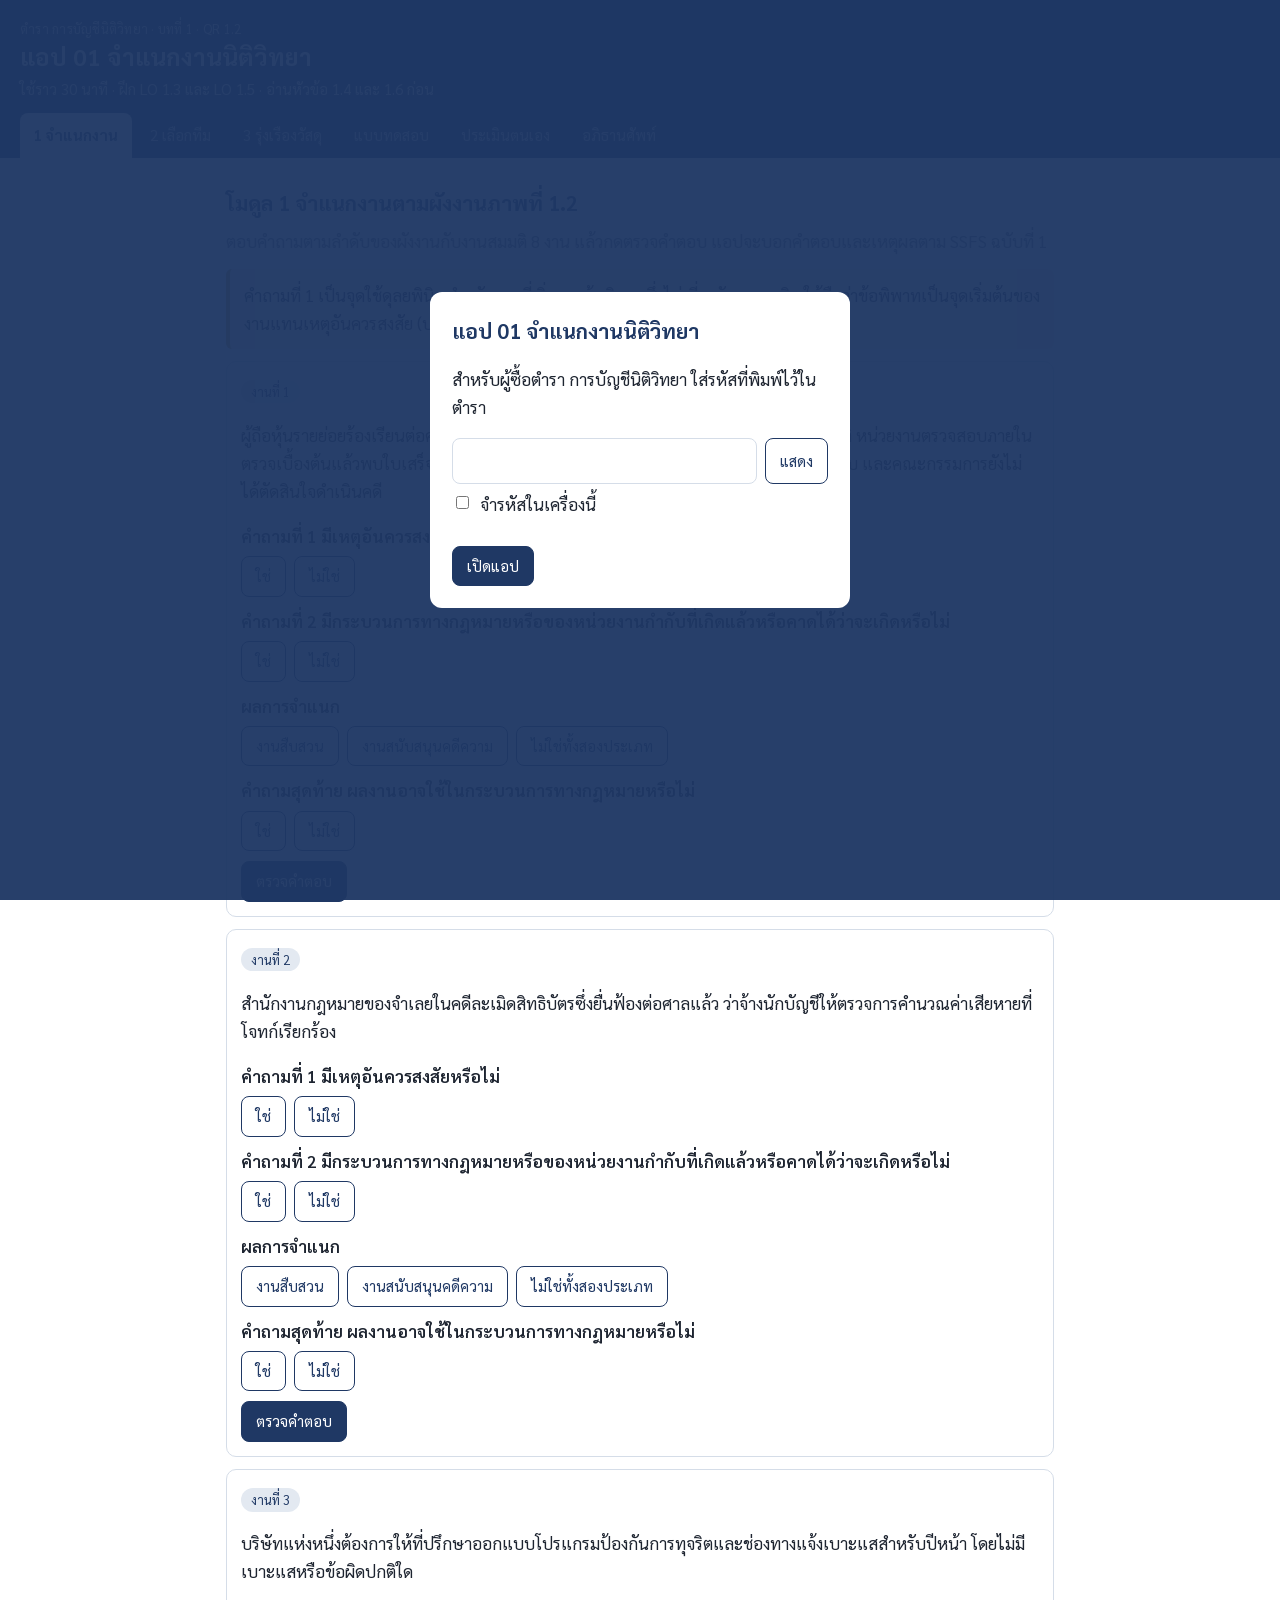
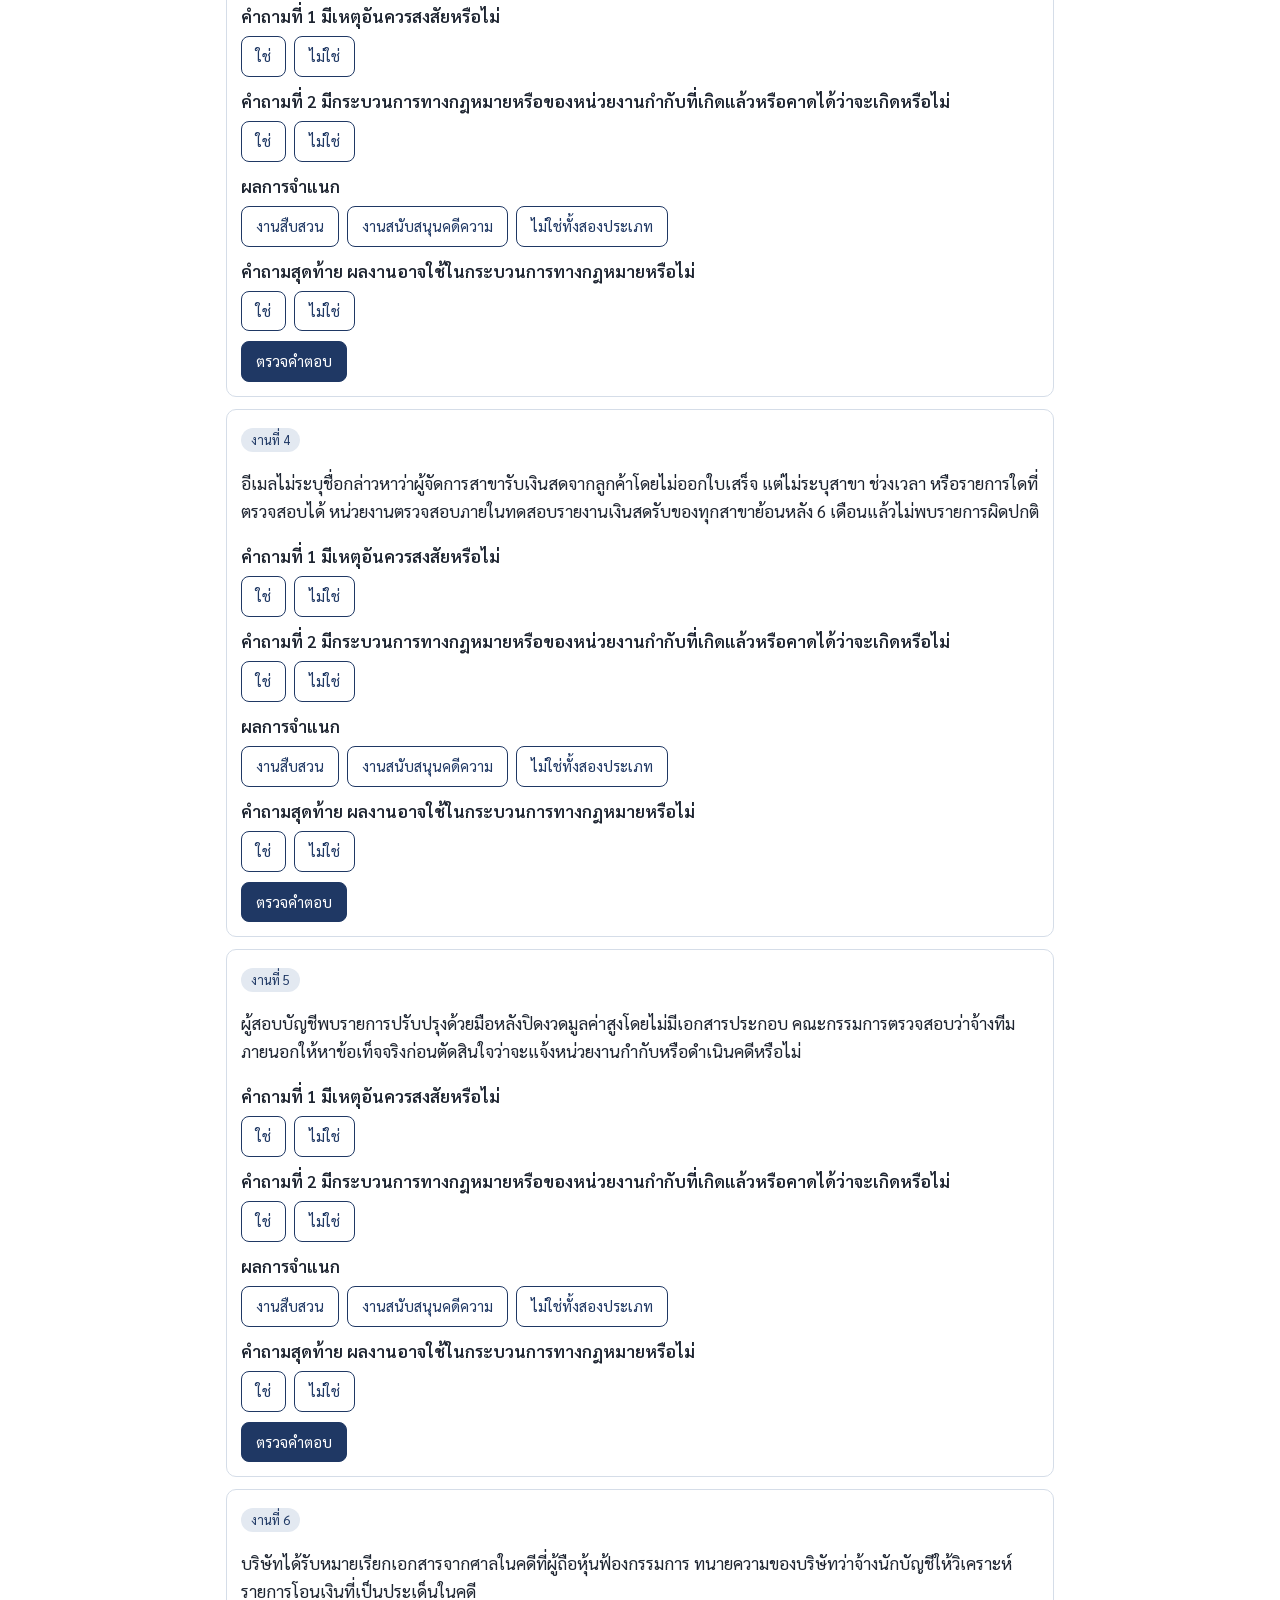
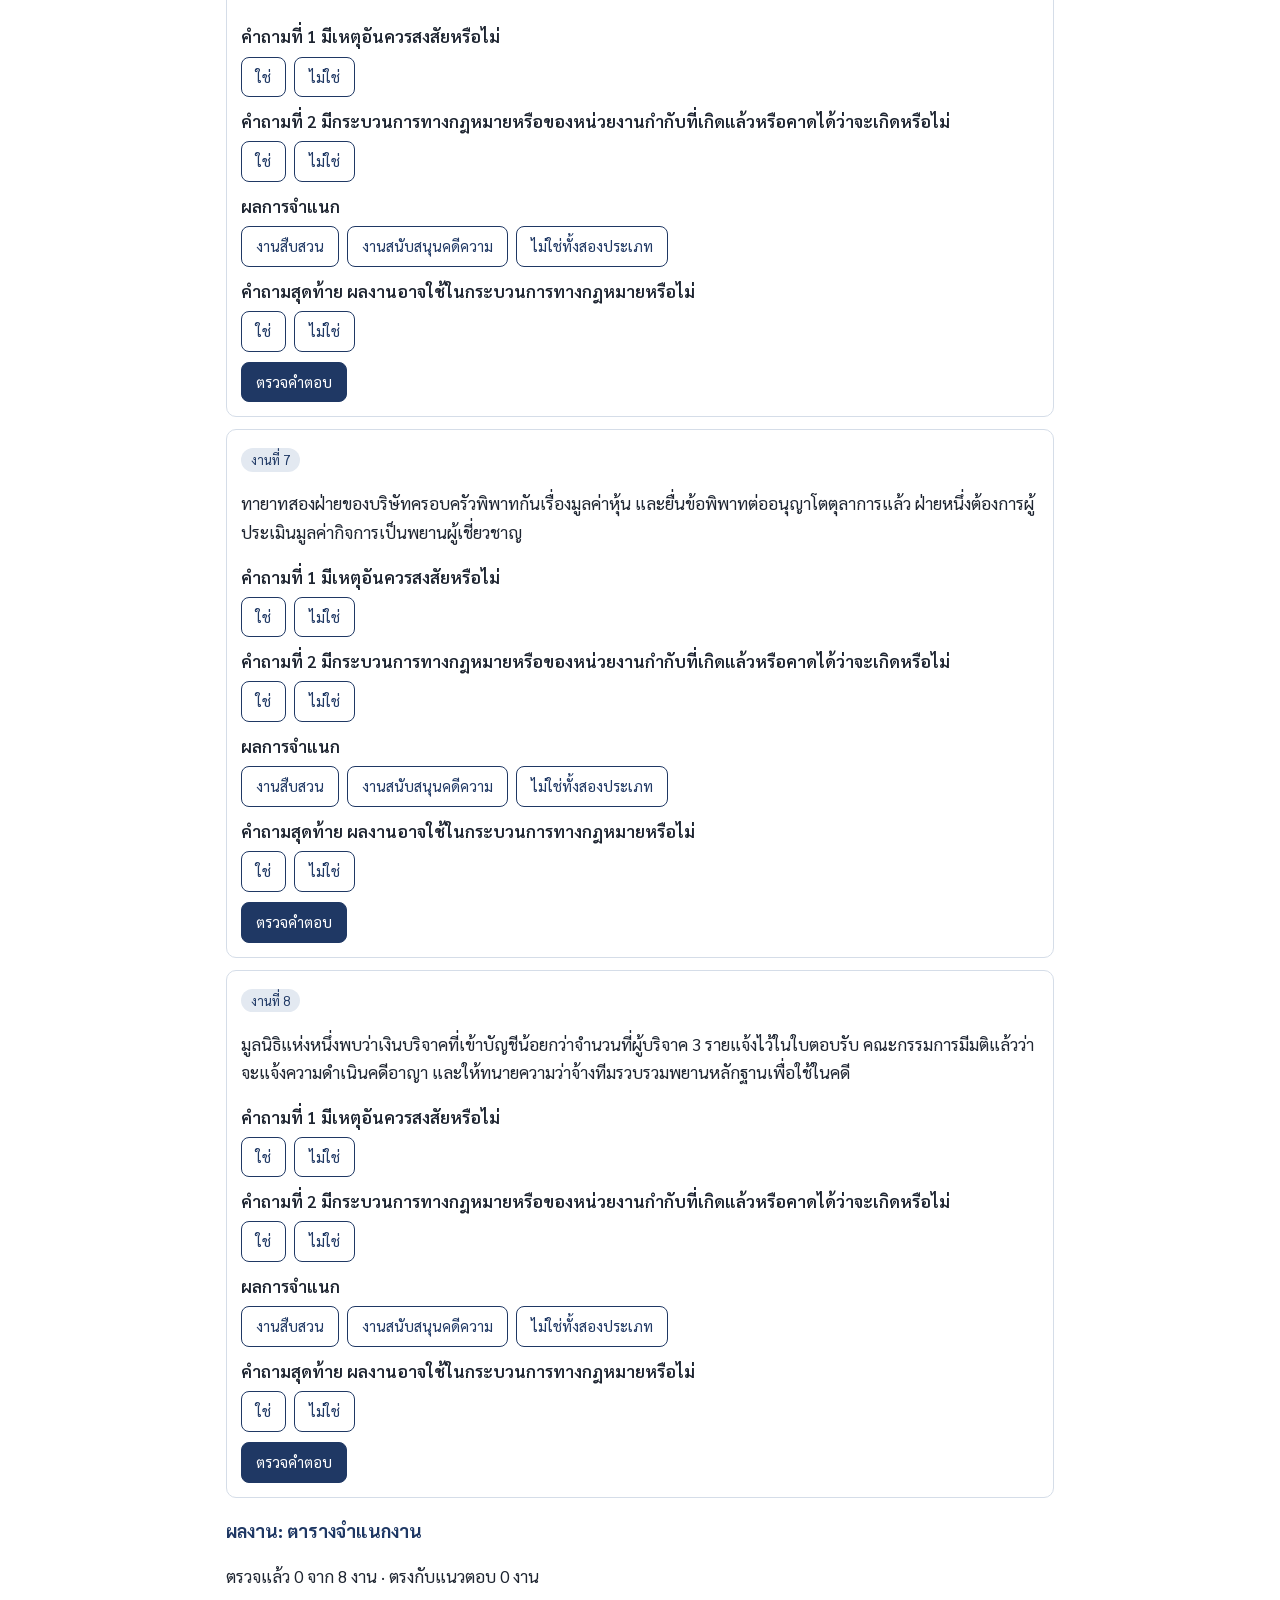
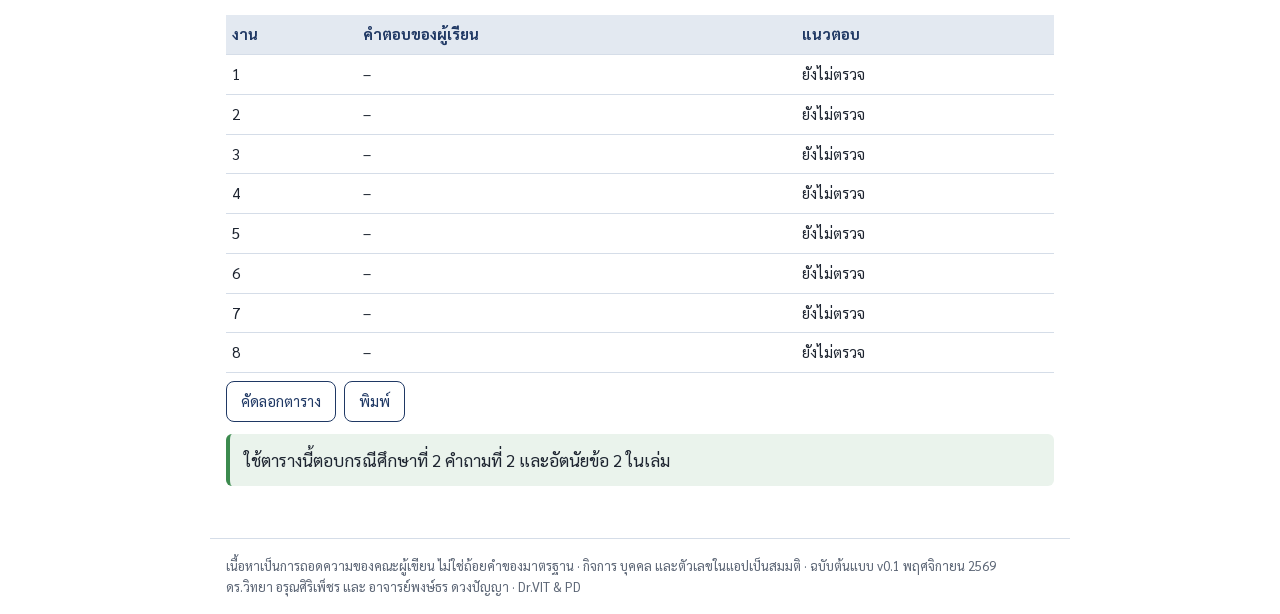
==== docs/ch01.html @ 36ee2bac "แอปประจำเล่ม: หน้าแรกและแอป 01 จำแนกงานนิติวิทยา (ต้นแบบ v0.1) Co-Authored-By: Claude Opus 5.5 <nore" ====
<!DOCTYPE html>
<html lang="th"><head><meta charset="utf-8">
<meta name="viewport" content="width=device-width,initial-scale=1">
<title>แอป 01 จำแนกงานนิติวิทยา · การบัญชีนิติวิทยา</title>
<link rel="preconnect" href="https://fonts.googleapis.com"><link rel="preconnect" href="https://fonts.gstatic.com" crossorigin>
<link href="https://fonts.googleapis.com/css2?family=Sarabun:wght@400;600;700&display=swap" rel="stylesheet">
<style>
:root{--navy:#1F3864;--bg:#F2F7FB;--b1:#E3E9F1;--g:#EAF3EC;--gL:#3C8A4E;--o:#FBF3E7;--oL:#C8932B;--r:#F6EFE9;--rL:#B5655A;--ink:#1d2430;--mut:#5b6575;--line:#d5dde8}
*{box-sizing:border-box}html,body{margin:0}
body{font-family:Sarabun,system-ui,sans-serif;font-size:17px;line-height:1.65;color:var(--ink);background:#fff}
header{background:var(--navy);color:#fff;padding:18px 20px 0}
header .k{font-size:13px;opacity:.85;letter-spacing:.02em}
header h1{margin:2px 0 4px;font-size:24px;line-height:1.3}
header p{margin:0 0 12px;font-size:15px;opacity:.9}
nav{display:flex;gap:4px;overflow-x:auto;scrollbar-width:none}
nav::-webkit-scrollbar{display:none}
nav button{flex:0 0 auto;font:inherit;font-size:15px;border:0;background:transparent;color:#cdd8ea;padding:10px 14px;border-radius:8px 8px 0 0;cursor:pointer;white-space:nowrap}
nav button[aria-selected=true]{background:#fff;color:var(--navy);font-weight:700}
main{max-width:860px;margin:0 auto;padding:20px 16px 40px}
h2{color:var(--navy);font-size:21px;margin:8px 0 6px}
h3{color:var(--navy);font-size:18px;margin:18px 0 6px}
.lead{color:var(--mut);margin:0 0 14px}
.box{border-left:4px solid var(--navy);background:var(--bg);padding:12px 14px;border-radius:6px;margin:12px 0}
.box.g{border-color:var(--gL);background:var(--g)}.box.o{border-color:var(--oL);background:var(--o)}.box.r{border-color:var(--rL);background:var(--r)}
.card{border:1px solid var(--line);border-radius:10px;padding:14px;margin:12px 0;background:#fff}
.tag{display:inline-block;font-size:13px;background:var(--b1);color:var(--navy);border-radius:999px;padding:1px 10px;margin-right:6px}
.q{font-weight:600;margin:10px 0 6px}
.row{display:flex;flex-wrap:wrap;gap:8px}
.btn{font:inherit;font-size:15px;border:1px solid var(--navy);background:#fff;color:var(--navy);padding:7px 14px;border-radius:8px;cursor:pointer}
.btn.on{background:var(--navy);color:#fff}
.btn.p{background:var(--navy);color:#fff}
.btn:disabled{opacity:.55;cursor:default}.btn.on:disabled{opacity:.9}
.opt:disabled{opacity:1;color:inherit;cursor:default}
.opt{display:block;width:100%;text-align:left;font:inherit;border:1px solid var(--line);background:#fff;border-radius:8px;padding:9px 12px;margin:6px 0;cursor:pointer}
.opt.ok{border-color:var(--gL);background:var(--g)}.opt.no{border-color:var(--rL);background:var(--r)}
.fb{margin-top:8px;padding:10px 12px;border-radius:8px;font-size:16px}
.fb.ok{background:var(--g)}.fb.no{background:var(--r)}
table{width:100%;border-collapse:collapse;font-size:15px;margin:8px 0}
th,td{border-bottom:1px solid var(--line);padding:7px 6px;text-align:left;vertical-align:top}
th{background:var(--b1);color:var(--navy)}
.tw{overflow-x:auto}
textarea,input[type=text],input[type=password],input[type=search]{font:inherit;width:100%;border:1px solid var(--line);border-radius:8px;padding:8px 10px}
textarea{min-height:76px}
label.ck{display:flex;gap:8px;align-items:flex-start;margin:6px 0}
label.ck input{margin-top:6px}
.score{font-size:20px;font-weight:700;color:var(--navy)}
.bar{height:10px;background:var(--b1);border-radius:6px;overflow:hidden}.bar i{display:block;height:100%;background:var(--gL)}
footer{max-width:860px;margin:0 auto;padding:16px;color:var(--mut);font-size:13px;border-top:1px solid var(--line)}
#gate{position:fixed;inset:0;background:rgba(31,56,100,.96);display:flex;align-items:center;justify-content:center;z-index:9;padding:16px}
#gate .in{background:#fff;border-radius:12px;max-width:420px;width:100%;padding:22px}
#gate h2{margin-top:0}.err{color:var(--rL);min-height:1.4em;font-size:15px}
.hide{display:none!important}
@media print{header nav,#gate,.noprint,footer{display:none!important}header{background:#fff;color:#000}main{padding:0}}
</style></head><body>
<div id="gate"><div class="in">
<h2>แอป 01 จำแนกงานนิติวิทยา</h2>
<p>สำหรับผู้ซื้อตำรา การบัญชีนิติวิทยา ใส่รหัสที่พิมพ์ไว้ในตำรา</p>
<div class="row" style="flex-wrap:nowrap"><input id="code" type="password" autocomplete="off" aria-label="รหัสเข้าแอป"><button class="btn" id="eye" type="button">แสดง</button></div>
<label class="ck"><input type="checkbox" id="rem"> จำรหัสในเครื่องนี้</label>
<div class="err" id="err"></div>
<button class="btn p" id="go">เปิดแอป</button>
</div></div>

<header><div class="k">ตำรา การบัญชีนิติวิทยา · บทที่ 1 · QR 1.2</div>
<h1>แอป 01 จำแนกงานนิติวิทยา</h1>
<p>ใช้ราว 30 นาที · ฝึก LO 1.3 และ LO 1.5 · อ่านหัวข้อ 1.4 และ 1.6 ก่อน</p>
<nav role="tablist" id="tabs"></nav></header>
<main id="main"></main>
<footer>เนื้อหาเป็นการถอดความของคณะผู้เขียน ไม่ใช่ถ้อยคำของมาตรฐาน · กิจการ บุคคล และตัวเลขในแอปเป็นสมมติ · ฉบับต้นแบบ v0.1 พฤศจิกายน 2569<br>ดร.วิทยา อรุณศิริเพ็ชร และ อาจารย์พงษ์ธร ดวงปัญญา · Dr.VIT &amp; PD</footer>

<script>
const D={"quiz": [{"no": 1, "part": "IL", "lo": "1.1", "level": "จำ", "q": "บุคคลใดใช้คำว่า forensic accounting ในบทความที่ตีพิมพ์ใน Journal of Accountancy เมื่อ ค.ศ. 1946", "opts": ["Maurice E. Peloubet", "Joseph T. Wells", "Frank Wilson", "Donald R. Cressey"], "ans": 0, "why": ["Peloubet เขียนบทความใน Journal of Accountancy ปีที่ 81 ฉบับที่ 6 เมื่อ ค.ศ. 1946 (หัวข้อ 1.3.1)", "Wells ก่อตั้ง ACFE เมื่อ ค.ศ. 1988 ไม่ใช่ผู้ใช้คำนี้ใน ค.ศ. 1946", "Wilson เป็นเจ้าหน้าที่สรรพากรในคดีอัล คาโปน ทศวรรษ 1930 ไม่ใช่ผู้เขียนบทความดังกล่าว", "Cressey เป็นนักอาชญาวิทยาผู้เสนอสามเหลี่ยมการทุจริต ซึ่งบทที่ 2 จะกล่าวถึง"]}, {"no": 2, "part": "PD", "lo": "1.1", "level": "จำ", "q": "ACFE ก่อตั้งเมื่อปีใด", "opts": ["ค.ศ. 1946", "ค.ศ. 1988", "ค.ศ. 1996", "ค.ศ. 2002"], "ans": 1, "why": ["ค.ศ. 1946 เป็นปีที่คำว่า forensic accounting ปรากฏในวารสาร", "ACFE ก่อตั้งเมื่อ ค.ศ. 1988 (หัวข้อ 1.3.2)", "ค.ศ. 1996 เป็นปีที่ ACFE เผยแพร่รายงานต่อประชาชาติฉบับแรก", "ค.ศ. 2002 เป็นปีที่สหรัฐอเมริกาออก Sarbanes-Oxley Act"]}, {"no": 3, "part": "IL", "lo": "1.1", "level": "จำ", "q": "ตำราเล่มนี้ใช้คำไทยใดแทนคำว่า predication", "opts": ["หลักฐานเบื้องต้น", "ข้อกล่าวหา", "เหตุอันควรสงสัย", "สมมติฐานการทุจริต"], "ans": 2, "why": ["หลักฐานเบื้องต้นเป็นส่วนหนึ่งของข้อเท็จจริงที่ประกอบกันเป็นเหตุอันควรสงสัย แต่ไม่ใช่คำแปลที่เล่มใช้", "ข้อกล่าวหาเป็นสิ่งที่ผู้แจ้งอ้าง ยังไม่ได้ประเมินว่ามีเหตุผลรองรับ", "ตำราใช้ เหตุอันควรสงสัย แทน predication (หัวข้อ 1.2.3)", "สมมติฐานการทุจริตคือ fraud theory ซึ่งเป็นขั้นที่ 2 ของวงจร"]}, {"no": 4, "part": "IL", "lo": "1.1", "level": "จำ", "q": "SSFS ฉบับที่ 1 ใช้กับงานที่รับตั้งแต่วันที่ใด", "opts": ["1 มกราคม ค.ศ. 2019", "9 มกราคม ค.ศ. 2025", "15 ธันวาคม ค.ศ. 2026", "1 มกราคม ค.ศ. 2020"], "ans": 3, "why": ["ค.ศ. 2019 เป็นปีที่ AICPA ออก SSFS ไม่ใช่วันเริ่มใช้", "9 มกราคม ค.ศ. 2025 เป็นวันที่ GIAS 2024 มีผล", "15 ธันวาคม ค.ศ. 2026 เป็นวันเริ่มรอบระยะเวลาที่ ISA 240 (Revised) ใช้", "SSFS ฉบับที่ 1 ใช้กับงานที่รับตั้งแต่ 1 มกราคม ค.ศ. 2020 (หัวข้อ 1.3.2)"]}, {"no": 5, "part": "IL", "lo": "1.1", "level": "จำ", "q": "TSA 240 (ปรับปรุง) ใช้คำใดเรียกผู้เชี่ยวชาญที่ผู้สอบบัญชีอาจใช้เมื่อสงสัยว่าเกิดการทุจริต", "opts": ["ผู้เชี่ยวชาญด้านนิติวิทยาศาสตร์", "ผู้เชี่ยวชาญด้านนิติเวชศาสตร์", "ผู้เชี่ยวชาญด้านนิติบัญชี", "ผู้เชี่ยวชาญด้านอาชญาวิทยา"], "ans": 0, "why": ["ตัวบท TSA 240 (ปรับปรุง) ใช้คำว่า นิติวิทยาศาสตร์ เช่น ในย่อหน้า ก39–ก40 (หัวข้อ 1.2.1)", "นิติเวชศาสตร์เป็นสาขาการแพทย์ ตัวบทไม่ใช้คำนี้", "นิติบัญชีไม่ใช่ศัพท์ที่ตัวบทหรือตำราเล่มนี้ใช้", "อาชญาวิทยาเป็นสาขาสังคมศาสตร์ ไม่ใช่ศัพท์ของตัวบท"]}, {"no": 6, "part": "IL", "lo": "1.2", "level": "เข้าใจ", "q": "ข้อใดอธิบายความสัมพันธ์ระหว่างการบัญชีนิติวิทยากับการตรวจสอบการทุจริตได้ถูกต้อง", "opts": ["การตรวจสอบการทุจริตกว้างกว่า เพราะครอบคลุมข้อพิพาททางการเงินทุกประเภท", "ทั้งสองคำมีขอบเขตเดียวกัน ต่างกันเพียงองค์กรที่ใช้คำ", "การบัญชีนิติวิทยากว้างกว่า เพราะรวมงานค่าเสียหายและการประเมินมูลค่าในข้อพิพาท", "การบัญชีนิติวิทยาเป็นส่วนหนึ่งของการสอบบัญชีงบการเงินตาม TSA 240"], "ans": 2, "why": ["กลับด้าน การบัญชีนิติวิทยาคือฝ่ายที่กว้างกว่า และการตรวจสอบการทุจริตไม่ได้ครอบคลุมข้อพิพาททุกประเภท", "ทั้งสองต่างกันทั้งขอบเขตและผู้ปฏิบัติ ไม่ใช่ต่างเพียงชื่อ", "การบัญชีนิติวิทยารวมงานค่าเสียหายและการประเมินมูลค่าในข้อพิพาทที่ไม่เกี่ยวกับการทุจริต (หัวข้อ 1.2.2)", "การบัญชีนิติวิทยาเป็นสาขาแยกจากการสอบบัญชีงบการเงิน และไม่ได้ทำตาม TSA 240"]}, {"no": 7, "part": "IL", "lo": "1.2", "level": "เข้าใจ", "q": "ตามคู่มือผู้ตรวจสอบการทุจริต ค.ศ. 2026 บุคคลใดทำงานตรวจสอบการทุจริตได้ แต่ทำงานการบัญชีนิติวิทยาไม่ได้", "opts": ["ผู้สอบบัญชีรับอนุญาตที่รับงานสืบสวนการยักยอกเงินสด", "พนักงานสอบสวนที่ไม่มีพื้นฐานบัญชีแต่ทำงานร่วมกับนักบัญชี", "ผู้ตรวจสอบภายในที่เป็นนักบัญชีและตรวจรายการจ่ายเงินผิดปกติ", "นักบัญชีที่มีคุณวุฒิ CFF และคำนวณความเสียหายจากการทุจริต"], "ans": 1, "why": ["ผู้สอบบัญชีเป็นนักบัญชี งานสืบสวนของผู้สอบบัญชีจึงนับเป็นงานการบัญชีนิติวิทยาด้วย", "คู่มือ ACFE ระบุว่าผู้ที่ไม่ใช่นักบัญชีทำงานตรวจสอบการทุจริตได้ แต่งานการบัญชีนิติวิทยาทำได้เฉพาะผู้มีความรู้ทางบัญชี (หัวข้อ 1.2.2)", "ผู้ตรวจสอบภายในที่เป็นนักบัญชีทำงานที่นับเป็นงานการบัญชีนิติวิทยาได้", "การคำนวณความเสียหายโดยนักบัญชีที่มี CFF เป็นงานการบัญชีนิติวิทยาโดยตรง"]}, {"no": 8, "part": "IL", "lo": "1.2", "level": "เข้าใจ", "q": "เหตุใดผู้ตรวจสอบไม่ควรเริ่มการตรวจสอบการทุจริตเมื่อไม่มีเหตุอันควรสงสัย", "opts": ["มาตรฐานการสอบบัญชีห้ามตรวจสอบเกินขอบเขตที่ระบุในแผนงาน", "ค่าใช้จ่ายของงานสูงเกินงบประมาณของคณะกรรมการตรวจสอบเสมอ", "ศาลไม่รับฟังพยานหลักฐานทุกชิ้นที่เก็บก่อนได้รับเบาะแส", "การตรวจโดยไม่มีเหตุอาจละเมิดสิทธิของบุคคลและทำให้เสียชื่อเสียง"], "ans": 3, "why": ["มาตรฐานการสอบบัญชีไม่ได้กำหนดเรื่องการเริ่มงานสืบสวน และเหตุผลนี้ไม่ใช่เหตุผลของหลักเหตุอันควรสงสัย", "ค่าใช้จ่ายอาจสูง แต่ไม่ใช่เหตุผลหลัก และคำว่า เสมอ ทำให้ข้อนี้ผิด", "ศาลพิจารณาน้ำหนักพยานหลักฐานเป็นรายชิ้น ไม่ได้ปฏิเสธทุกชิ้นที่เก็บก่อนมีเบาะแส", "หลักเหตุอันควรสงสัยมีไว้ป้องกันการละเมิดสิทธิและความเสียหายต่อชื่อเสียงของบุคคล (หัวข้อ 1.2.3)"]}, {"no": 9, "part": "IL", "lo": "1.2", "level": "เข้าใจ", "q": "คณะกรรมการตรวจสอบของรุ่งเรืองวัสดุให้หน่วยงานตรวจสอบภายในประเมินเบาะแสจากข้อมูลที่มีอยู่โดยไม่สัมภาษณ์ผู้ใด เหตุผลที่เหมาะสมที่สุดคือข้อใด", "opts": ["เพื่อไม่ให้ผู้เกี่ยวข้องรู้ตัวก่อนยืนยันเหตุอันควรสงสัยและวางแผนงาน", "เพราะกฎหมายไม่อนุญาตให้หน่วยงานตรวจสอบภายในสัมภาษณ์พนักงาน", "เพราะการสัมภาษณ์ใช้ได้เฉพาะงานสนับสนุนคดีความที่มีคดีแล้ว", "เพราะถ้อยคำจากการสัมภาษณ์ไม่มีน้ำหนักเป็นพยานหลักฐานในทุกกรณี"], "ans": 0, "why": ["การประเมินจากข้อมูลที่มีอยู่ก่อนช่วยไม่ให้ผู้เกี่ยวข้องรู้ตัวและทำลายหลักฐานก่อนวางแผนงาน (เรื่องเปิดบท)", "ไม่มีกฎหมายห้ามหน่วยงานตรวจสอบภายในสัมภาษณ์พนักงาน", "การสัมภาษณ์ใช้ได้ทั้งงานสืบสวนและงานสนับสนุนคดีความ", "ถ้อยคำจากการสัมภาษณ์อาจมีน้ำหนักเป็นพยานหลักฐาน คำว่า ในทุกกรณี ทำให้ข้อนี้ผิด"]}, {"no": 10, "part": "IL", "lo": "1.3", "level": "ประยุกต์ใช้", "q": "ทนายความของจำเลยในคดีผิดสัญญาที่ยื่นฟ้องแล้วว่าจ้างนักบัญชีให้ตรวจการคำนวณค่าเสียหายของฝ่ายโจทก์ งานนี้เป็นงานประเภทใดตาม SSFS", "opts": ["งานสืบสวน", "งานสนับสนุนคดีความ", "งานประเมินความเสี่ยงการทุจริต", "งานให้ความเชื่อมั่นต่องบการเงิน"], "ans": 1, "why": ["งานสืบสวนเป็นงานก่อนมีข้อพิพาทในศาล แต่โจทย์ระบุว่ายื่นฟ้องแล้ว", "มีคดีในศาลแล้วและผู้ว่าจ้างเป็นฝ่ายในคดี จึงเป็นงานสนับสนุนคดีความตาม SSFS (หัวข้อ 1.2.2 และ 1.4)", "งานประเมินความเสี่ยงการทุจริตไม่มีข้อพิพาทเฉพาะเรื่อง", "งานนี้ไม่ได้ให้ความเห็นต่องบการเงิน"]}, {"no": 11, "part": "IL", "lo": "1.3", "level": "ประยุกต์ใช้", "q": "คณะกรรมการตรวจสอบว่าจ้างทีมภายนอกให้หาข้อเท็จจริงเกี่ยวกับข้อกล่าวหาว่าผู้จัดการคลังสินค้ายักยอกสินค้า ยังไม่มีคดีในศาล และบริษัทยังไม่ได้ตัดสินใจฟ้องคดี งานนี้เป็นงานประเภทใด", "opts": ["งานสนับสนุนคดีความ", "งานพยานผู้เชี่ยวชาญ", "งานสืบสวน", "งานให้ความเชื่อมั่นต่องบการเงิน"], "ans": 2, "why": ["ยังไม่มีคดีในศาลและบริษัทยังไม่ได้ตัดสินใจฟ้อง จึงยังไม่มีกระบวนการทางกฎหมายที่ทำให้เป็นงานสนับสนุนคดีความ", "พยานผู้เชี่ยวชาญเป็นบทบาทในศาล ไม่ใช่ประเภทงานในโจทย์นี้", "งานหาข้อเท็จจริงเกี่ยวกับการกระทำที่อาจผิดกฎหมายก่อนมีคดีเป็นงานสืบสวนตาม SSFS", "งานนี้ไม่ได้ให้ความเชื่อมั่นต่องบการเงิน"]}, {"no": 12, "part": "IL", "lo": "1.3", "level": "ประยุกต์ใช้", "q": "งานในข้อ 11 จะเปลี่ยนเป็นงานสนับสนุนคดีความเมื่อใด", "opts": ["เมื่อทีมพบพยานหลักฐานชิ้นแรกที่สนับสนุนข้อกล่าวหา", "เมื่อบริษัทยื่นฟ้องคดีและว่าจ้างทีมให้ทำงานต่อในคดีนั้น", "เมื่อผู้จัดการคลังสินค้ายื่นใบลาออกระหว่างการสืบสวน", "เมื่อทีมส่งรายงานฉบับร่างให้คณะกรรมการตรวจสอบ"], "ans": 1, "why": ["การพบหลักฐานไม่เปลี่ยนประเภทงาน เพราะยังไม่มีข้อพิพาทในศาล", "งานเปลี่ยนเป็นงานสนับสนุนคดีความเมื่อมีคดีและทีมทำงานต่อในคดีนั้น (หัวข้อ 1.2.2 และกรณีศึกษาที่ 2 คำถามที่ 3)", "การลาออกของผู้ต้องสงสัยไม่ได้สร้างข้อพิพาทในศาล", "การส่งรายงานฉบับร่างเป็นขั้นการรายงานของงานสืบสวนเดิม"]}, {"no": 13, "part": "FS", "lo": "1.3", "level": "ประยุกต์ใช้", "q": "รุ่งเรืองวัสดุจ่ายค่าสินค้าให้ผู้ขายรายหนึ่ง 186 ล้านบาท หากราคาที่จ่ายสูงกว่าราคาตลาดร้อยละ 8 ส่วนต่างจากราคาตลาดใกล้เคียงจำนวนใดมากที่สุด", "opts": ["14.9 ล้านบาท", "172.2 ล้านบาท", "8.0 ล้านบาท", "13.8 ล้านบาท"], "ans": 3, "why": ["14.9 ล้านบาทได้จากการคูณ 186 ด้วยร้อยละ 8 ซึ่งใช้ฐานผิด เพราะร้อยละ 8 คิดจากราคาตลาด ไม่ใช่ราคาที่จ่าย", "172.2 ล้านบาทคือมูลค่าตามราคาตลาด ไม่ใช่ส่วนต่าง", "8.0 ล้านบาทสับสนระหว่างร้อยละกับจำนวนเงิน", "ราคาตลาดเท่ากับ 186 หารด้วย 1.08 ได้ราว 172.2 ล้านบาท ส่วนต่างจึงราว 13.8 ล้านบาท"]}, {"no": 14, "part": "IL", "lo": "1.4", "level": "วิเคราะห์", "q": "ข้อใดคือคำถามหลักของนักบัญชีนิติวิทยาที่แยกงานนี้ออกจากงานของผู้สอบบัญชีและผู้ตรวจสอบภายใน", "opts": ["เกิดอะไรขึ้น เกิดอย่างไร ความเสียหายเท่าใด และใครเกี่ยวข้อง", "งบการเงินโดยรวมแสดงข้อมูลที่ขัดต่อข้อเท็จจริงอันเป็นสาระสำคัญหรือไม่", "การควบคุมภายในและการกำกับดูแลขององค์กรเพียงพอหรือไม่", "บุคคลใดมีความผิดตามกฎหมายและควรรับโทษอย่างไร"], "ans": 0, "why": ["คำถามสี่ข้อนี้เป็นคำถามหลักของงานนิติวิทยา (หัวข้อ 1.1 และตารางที่ 1.6)", "เป็นคำถามของผู้สอบบัญชีตาม TSA 240", "เป็นคำถามของผู้ตรวจสอบภายในตาม GIAS 2024", "การตัดสินความผิดเป็นอำนาจของผู้วินิจฉัยข้อเท็จจริง ไม่ใช่ของนักบัญชีนิติวิทยา"]}, {"no": 15, "part": "FS", "lo": "1.4", "level": "วิเคราะห์", "q": "สมมติว่าส่วนต่างราคาในกรณีรุ่งเรืองวัสดุเท่ากับราว 17 ล้านบาท ต่ำกว่าร้อยละ 6 ของกำไรสุทธิ ข้อสรุปใดสอดคล้องกับบทบาทที่อธิบายในบทนี้", "opts": ["จำนวนไม่มีสาระสำคัญ บริษัทจึงไม่ควรดำเนินการใดกับเบาะแสนี้", "ผู้สอบบัญชีควรสืบสวนจนทราบผู้กระทำก่อนลงนามในรายงานของผู้สอบบัญชี", "ผู้สอบบัญชีอาจเห็นว่าไม่มีสาระสำคัญเชิงตัวเลข แต่ควรพิจารณาเชิงคุณภาพ ส่วนการพิสูจน์ผู้เกี่ยวข้องเป็นงานนิติวิทยา", "หน่วยงานตรวจสอบภายในควรให้ความเห็นต่องบการเงินแทนผู้สอบบัญชีในปีนั้น"], "ans": 2, "why": ["สาระสำคัญเชิงตัวเลขไม่ใช่เกณฑ์เดียว การทุจริตที่อาจเกี่ยวกับผู้บริหารมีนัยเชิงคุณภาพ", "ผู้สอบบัญชีไม่ได้มีหน้าที่สืบสวนจนทราบตัวผู้กระทำ", "สอดคล้องกับหัวข้อ 1.5.1 ทั้งด้านสาระสำคัญเชิงตัวเลข เชิงคุณภาพ และการแบ่งบทบาท", "ผู้ตรวจสอบภายในไม่ได้ให้ความเห็นต่องบการเงินแทนผู้สอบบัญชี"]}, {"no": 16, "part": "PD", "lo": "1.4", "level": "วิเคราะห์", "q": "รายงาน ACFE (2026) พบว่าร้อยละ 43 ของคดีตรวจพบจากการแจ้งเบาะแส และร้อยละ 15 จากหน่วยงานตรวจสอบภายใน ข้อใดตีความตัวเลขนี้ได้เหมาะสมที่สุด", "opts": ["หน่วยงานตรวจสอบภายในไม่มีบทบาทในการตรวจพบการทุจริตอีกต่อไป", "เบาะแสทุกเรื่องใช้เป็นพยานหลักฐานในศาลได้ทันทีโดยไม่ต้องพิสูจน์เพิ่ม", "ช่องทางแจ้งเบาะแสเป็นช่องทางตรวจพบที่สำคัญ และหน่วยงานตรวจสอบภายในเป็นช่องทางรอง", "ผู้สอบบัญชีภายนอกตรวจพบการทุจริตมากกว่าช่องทางอื่นรวมกัน"], "ans": 2, "why": ["ร้อยละ 15 แสดงว่าหน่วยงานตรวจสอบภายในเป็นช่องทางสำคัญอันดับสอง", "เบาะแสเป็นจุดเริ่มต้น ยังควรพิสูจน์ด้วยพยานหลักฐาน (หัวข้อ 1.1)", "ตีความตรงกับตัวเลข ช่องทางแจ้งเบาะแสสำคัญที่สุด และหน่วยงานตรวจสอบภายในเป็นช่องทางรอง", "ตัวเลขในโจทย์ไม่สนับสนุนข้อนี้"]}, {"no": 17, "part": "IL", "lo": "1.4", "level": "วิเคราะห์", "q": "ผลงานใดเหมาะกับทีมนิติวิทยาในกรณีรุ่งเรืองวัสดุมากที่สุด", "opts": ["รายงานความเห็นต่องบการเงินปี 25X1 ทั้งชุดที่ออกใหม่", "รายงานที่สรุปว่าผู้อำนวยการฝ่ายจัดซื้อกระทำการทุจริต", "บันทึกข้อตรวจพบเฉพาะด้านการควบคุมภายในของการจัดซื้อ", "รายงานข้อเท็จจริงที่พบพร้อมวิธีการและข้อจำกัด โดยไม่สรุปว่าบุคคลใดทุจริต"], "ans": 3, "why": ["การให้ความเห็นต่องบการเงินเป็นงานของผู้สอบบัญชี", "SSFS ย่อหน้า 10 ห้ามให้ความเห็นว่าเกิดการทุจริตหรือไม่", "บันทึกด้านการควบคุมภายในเป็นผลงานส่วนหนึ่งได้ แต่ไม่ตอบคำถามหลักของงานสืบสวน", "รายงานข้อเท็จจริงพร้อมวิธีการและข้อจำกัดเป็นผลงานที่เหมาะสม (หัวข้อ 1.6.3)"]}, {"no": 18, "part": "IL", "lo": "1.5", "level": "ประเมินค่า", "q": "บริษัทหนึ่งต้องการผู้คำนวณค่าเสียหายในคดีผิดสัญญาและเบิกความต่อศาล ผู้ใดเหมาะสมที่สุด", "opts": ["ทนายความของบริษัทที่มีคุณวุฒิ CFE และรับผิดชอบคดีนี้อยู่", "ผู้สอบบัญชีรับอนุญาตที่มีคุณวุฒิ CFF และไม่มีส่วนได้เสียกับคู่ความ", "ผู้สอบบัญชีของบริษัทที่รับรองงบการเงินปีที่เกิดข้อพิพาท", "นักวิเคราะห์ข้อมูลที่ไม่มีพื้นฐานบัญชีแต่มีประสบการณ์มาก"], "ans": 1, "why": ["ทนายความที่ดูแลคดีอยู่มีอุปสรรคจากการเป็นผู้สนับสนุน", "มีพื้นฐานผู้สอบบัญชีและคุณวุฒิด้านค่าเสียหาย และเป็นกลาง (หัวข้อ 1.6.1 และ 1.6.3)", "ผู้สอบบัญชีของบริษัทมีอุปสรรคจากการสอบทานผลงานตนเองในปีที่เกิดข้อพิพาท", "การไม่มีพื้นฐานบัญชีทำให้คำนวณค่าเสียหายทางบัญชีได้ไม่น่าเชื่อถือ"]}, {"no": 19, "part": "IL", "lo": "1.5", "level": "ประเมินค่า", "q": "ในกรณีศึกษาที่ 3 ข้อเสนอให้หน่วยงานตรวจสอบภายในสืบสวนเองมีปัญหาสำคัญที่สุดในเรื่องใด", "opts": ["ความเที่ยงธรรมและอุปสรรคจากความสัมพันธ์กับผู้อำนวยการฝ่ายจัดซื้อ", "ค่าใช้จ่ายที่เพิ่มขึ้นจากการจ้างบุคลากรชั่วคราว", "ระยะเวลาที่ใช้นานกว่าทีมภายนอกที่มีประสบการณ์", "จำนวนผู้มีคุณวุฒิ CFE ในหน่วยงานน้อยกว่าทีมภายนอก"], "ans": 0, "why": ["ความเที่ยงธรรมเป็นปัญหาสำคัญที่สุด เพราะผู้อำนวยการฝ่ายจัดซื้ออาจเกี่ยวข้องและหน่วยงานทำงานด้วยทุกปี (หัวข้อ 1.5.2)", "ข้อมูลในกรณีระบุว่าทางเลือกนี้ไม่มีค่าใช้จ่ายเพิ่ม", "ระยะเวลาเป็นประเด็นรอง", "จำนวนคุณวุฒิเป็นประเด็นรอง เพราะสมรรถนะสำคัญกว่าจำนวนคุณวุฒิ"]}, {"no": 20, "part": "IL", "lo": "1.5", "level": "ประเมินค่า", "q": "สำนักงานแห่งหนึ่งเสนอค่าตอบแทนร้อยละ 20 ของเงินที่บริษัทเรียกคืนได้ ข้อใดประเมินข้อเสนอนี้ได้เหมาะสมที่สุด", "opts": ["เหมาะ เพราะจูงใจให้ทีมทำงานเต็มที่และลดค่าใช้จ่ายล่วงหน้า", "เหมาะ หากระบุเงื่อนไขนี้ไว้ชัดเจนในหนังสือตกลงรับงาน", "ไม่มีผลต่อความเที่ยงธรรม หากผู้ปฏิบัติมีคุณวุฒิวิชาชีพครบถ้วน", "ไม่เหมาะ เพราะสร้างอุปสรรคจากผลประโยชน์ส่วนตนและลดน้ำหนักความเห็นในศาล"], "ans": 3, "why": ["แรงจูงใจนี้สร้างอุปสรรคจากผลประโยชน์ส่วนตน", "การระบุในสัญญาไม่ได้ขจัดอุปสรรค", "คุณวุฒิไม่ได้ขจัดอุปสรรคจากผลประโยชน์ส่วนตน", "ค่าตอบแทนที่ผูกกับผลคดีสร้างอุปสรรคจากผลประโยชน์ส่วนตนและลดน้ำหนักความเห็น (หัวข้อ 1.6.3)"]}], "glossary": [{"th": "การตรวจสอบการทุจริต", "en": "fraud examination", "def_": "วิธีการแก้ข้อกล่าวหาการทุจริตตั้งแต่ต้นจนจบ"}, {"th": "การบัญชีนิติวิทยา", "en": "forensic accounting", "def_": "การใช้ความรู้ทางบัญชีกับเรื่องที่อาจเข้าสู่กระบวนการทางกฎหมาย"}, {"th": "การสนับสนุนคดีความ", "en": "litigation support", "def_": "งานช่วยฝ่ายในกระบวนการทางกฎหมายหรือของหน่วยงานกำกับที่เกิดแล้วหรืออาจเกิด ด้านข้อเท็จจริงทางการเงิน"}, {"th": "งานสืบสวน", "en": "investigation", "def_": "งานตรวจหาข้อเท็จจริงเกี่ยวกับการกระทำที่อาจผิดกฎหมายหรือผิดระเบียบ ซึ่งยังไม่เข้าลักษณะงานสนับสนุนคดีความ"}, {"th": "ผู้วินิจฉัยข้อเท็จจริง", "en": "trier of fact", "def_": "ศาลหรือคณะผู้พิจารณาที่ตัดสินข้อเท็จจริงและความผิด"}, {"th": "พยานผู้เชี่ยวชาญ", "en": "expert witness", "def_": "ผู้ให้ความเห็นทางวิชาการเพื่อช่วยศาลเข้าใจข้อเท็จจริง"}, {"th": "สมมติฐานการทุจริต", "en": "fraud theory", "def_": "คำอธิบายชั่วคราวว่าการทุจริตอาจเกิดอย่างไร ใช้กำหนดพยานหลักฐานที่ควรเก็บ"}, {"th": "ห่วงโซ่การครอบครองพยานหลักฐาน", "en": "chain of custody", "def_": "บันทึกต่อเนื่องว่าใครครอบครองพยานหลักฐานเมื่อใดและทำอะไรกับพยานหลักฐานนั้น"}, {"th": "อุปสรรคจากการเป็นผู้สนับสนุน", "en": "advocacy threat", "def_": "อุปสรรคต่อความเที่ยงธรรมเมื่อผู้ปฏิบัติเอนเอียงไปทางฝ่ายที่ว่าจ้าง"}, {"th": "เหตุอันควรสงสัย", "en": "predication", "def_": "ข้อเท็จจริงที่ทำให้ผู้มีวิชาชีพเชื่ออย่างมีเหตุผลว่าอาจเกิดการทุจริต"}], "selfcheck": [{"lo": "LO 1.1", "level": "จำ", "evidence": "ตอบปรนัยข้อ 1–5 ได้อย่างน้อย 4 ข้อ", "goto": "1.2 และ 1.3"}, {"lo": "LO 1.2", "level": "เข้าใจ", "evidence": "ตอบปรนัยข้อ 6–9 และอัตนัยข้อ 1 ได้ระดับดี", "goto": "1.2"}, {"lo": "LO 1.3", "level": "ประยุกต์ใช้", "evidence": "ตอบปรนัยข้อ 10–13 และจำแนกงานในกรณีศึกษาที่ 2 ได้ถูกต้อง", "goto": "1.2.2 และ 1.4"}, {"lo": "LO 1.4", "level": "วิเคราะห์", "evidence": "ตอบปรนัยข้อ 14–17 อัตนัยข้อ 3 คำนวณข้อ 2 และกรณีศึกษาที่ 1", "goto": "1.5"}, {"lo": "LO 1.5", "level": "ประเมินค่า", "evidence": "ตอบปรนัยข้อ 18–20 อัตนัยข้อ 4 คำนวณข้อ 1 และกรณีศึกษาที่ 3 พร้อมเหตุผล", "goto": "1.6"}, {"lo": "LO 1.6", "level": "สร้างสรรค์", "evidence": "เขียนอัตนัยข้อ 5 และตอบกรณีศึกษาที่ 3 คำถามที่ 5 ได้ระดับดีตามเกณฑ์ในเล่มเฉลย", "goto": "1.7"}], "lo": {"LO 1.1": "ระบุนิยาม ศัพท์ไทย และหมุดหมายสำคัญของวิชาชีพการบัญชีนิติวิทยา", "LO 1.2": "อธิบายความสัมพันธ์ระหว่างการบัญชีนิติวิทยากับการตรวจสอบการทุจริต", "LO 1.3": "จำแนกงานที่ได้รับมอบหมายเป็นงานสืบสวนหรืองานสนับสนุนคดีความตาม SSFS No. 1", "LO 1.4": "เปรียบเทียบเป้าหมาย หลักฐาน และผลงานของผู้สอบบัญชี ผู้ตรวจสอบภายใน และนักบัญชีนิติวิทยา", "LO 1.5": "ประเมินคุณวุฒิและสมรรถนะที่เหมาะกับงานนิติวิทยาแต่ละประเภท", "LO 1.6": "เสนอแนวทางพัฒนาวิชาชีพการบัญชีนิติวิทยาในประเทศไทยพร้อมเหตุผล"}, "m1_note": "ลำดับคำถามตรงกับผังงานภาพที่ 1.2 ในเล่ม คำถามที่ 3 เรื่องผู้ปฏิบัติอยู่ในโมดูล 2", "m1": [{"id": "J1", "text": "ผู้ถือหุ้นรายย่อยร้องเรียนต่อคณะกรรมการว่าค่าใช้จ่ายเดินทางของผู้บริหารคนหนึ่งสูงผิดปกติ หน่วยงานตรวจสอบภายในตรวจเบื้องต้นแล้วพบใบเสร็จโรงแรมซ้ำกัน 14 ใบ ยังไม่มีผู้ใดฟ้องร้องหรือแจ้งหน่วยงานกำกับ และคณะกรรมการยังไม่ได้ตัดสินใจดำเนินคดี", "q1": true, "q2": false, "q4": true, "cls": "inv", "why": "ใบเสร็จซ้ำ 14 ใบเป็นข้อเท็จจริงที่ตรวจสอบได้และรองรับข้อร้องเรียน จึงมีเหตุอันควรสงสัย แต่ยังไม่มีกระบวนการทางกฎหมายหรือของหน่วยงานกำกับที่เกิดแล้วหรือคาดได้ว่าจะเกิด งานจึงเป็นงานสืบสวน ผลงานอาจใช้ดำเนินคดีภายหลัง ทีมจึงควรบันทึกห่วงโซ่การครอบครองตั้งแต่วันแรก (หัวข้อ 1.2.2 และ 1.4.1)"}, {"id": "J2", "text": "สำนักงานกฎหมายของจำเลยในคดีละเมิดสิทธิบัตรซึ่งยื่นฟ้องต่อศาลแล้ว ว่าจ้างนักบัญชีให้ตรวจการคำนวณค่าเสียหายที่โจทก์เรียกร้อง", "q1": true, "q2": true, "q4": true, "cls": "lit", "why": "งานนี้เริ่มจากข้อพิพาทที่อยู่ในศาลแล้ว ไม่ใช่เบาะแสการทุจริต ข้อพิพาทจึงทำหน้าที่เป็นจุดเริ่มต้นของงานแทนเหตุอันควรสงสัย และเมื่อมีกระบวนการทางกฎหมายที่เกิดแล้ว งานจึงเป็นงานสนับสนุนคดีความ แม้ไม่เกี่ยวกับการทุจริตเลย (หัวข้อ 1.2.2)"}, {"id": "J3", "text": "บริษัทแห่งหนึ่งต้องการให้ที่ปรึกษาออกแบบโปรแกรมป้องกันการทุจริตและช่องทางแจ้งเบาะแสสำหรับปีหน้า โดยไม่มีเบาะแสหรือข้อผิดปกติใด", "q1": false, "q2": false, "q4": false, "cls": "none", "why": "ไม่มีเหตุอันควรสงสัยและไม่มีข้อพิพาท ผังงานจึงไม่เข้าสู่การจำแนกงานสืบสวนหรืองานสนับสนุนคดีความ งานนี้เป็นงานป้องกันและประเมินความเสี่ยงการทุจริต ซึ่งอยู่ในกลุ่มงานของตารางที่ 1.5 แต่ไม่ใช่ทั้งสองประเภทตาม SSFS (หัวข้อ 1.4.1)"}, {"id": "J4", "text": "อีเมลไม่ระบุชื่อกล่าวหาว่าผู้จัดการสาขารับเงินสดจากลูกค้าโดยไม่ออกใบเสร็จ แต่ไม่ระบุสาขา ช่วงเวลา หรือรายการใดที่ตรวจสอบได้ หน่วยงานตรวจสอบภายในทดสอบรายงานเงินสดรับของทุกสาขาย้อนหลัง 6 เดือนแล้วไม่พบรายการผิดปกติ", "q1": false, "q2": false, "q4": false, "cls": "none", "why": "คำถามแรกเป็นจุดใช้ดุลยพินิจ ข้อกล่าวหาที่ไม่มีข้อเท็จจริงให้ตรวจ และผลทดสอบเบื้องต้นไม่พบสิ่งผิดปกติ ยังไม่พอเป็นเหตุอันควรสงสัย องค์กรควรบันทึกเหตุผลและปิดเรื่อง โดยเก็บบันทึกไว้ หากได้ข้อมูลใหม่ภายหลังจึงประเมินอีกครั้ง (หัวข้อ 1.2.3 และผังงานภาพที่ 1.2)"}, {"id": "J5", "text": "ผู้สอบบัญชีพบรายการปรับปรุงด้วยมือหลังปิดงวดมูลค่าสูงโดยไม่มีเอกสารประกอบ คณะกรรมการตรวจสอบว่าจ้างทีมภายนอกให้หาข้อเท็จจริงก่อนตัดสินใจว่าจะแจ้งหน่วยงานกำกับหรือดำเนินคดีหรือไม่", "q1": true, "q2": false, "q4": true, "cls": "inv", "why": "รายการปรับปรุงมูลค่าสูงที่ไม่มีเอกสารประกอบเป็นเหตุอันควรสงสัย แต่ขณะว่าจ้างยังไม่มีกระบวนการทางกฎหมายหรือของหน่วยงานกำกับ และคณะกรรมการยังไม่ได้ตัดสินใจในเรื่องที่ทำให้คาดได้ว่าจะเกิด งานจึงเป็นงานสืบสวน หากต่อมาบริษัทแจ้งหน่วยงานกำกับและทีมทำงานต่อในกระบวนการนั้น งานจะเปลี่ยนเป็นงานสนับสนุนคดีความ (หัวข้อ 1.2.2)"}, {"id": "J6", "text": "บริษัทได้รับหมายเรียกเอกสารจากศาลในคดีที่ผู้ถือหุ้นฟ้องกรรมการ ทนายความของบริษัทว่าจ้างนักบัญชีให้วิเคราะห์รายการโอนเงินที่เป็นประเด็นในคดี", "q1": true, "q2": true, "q4": true, "cls": "lit", "why": "คดีอยู่ในศาลแล้วและนักบัญชีทำงานเพื่อคดีนั้นโดยตรง งานจึงเป็นงานสนับสนุนคดีความ ทนายความเป็นผู้ว่าจ้าง ซึ่งสอดคล้องกับคำถามสุดท้ายของผังงาน (หัวข้อ 1.2.2 และ 1.4.1)"}, {"id": "J7", "text": "ทายาทสองฝ่ายของบริษัทครอบครัวพิพาทกันเรื่องมูลค่าหุ้น และยื่นข้อพิพาทต่ออนุญาโตตุลาการแล้ว ฝ่ายหนึ่งต้องการผู้ประเมินมูลค่ากิจการเป็นพยานผู้เชี่ยวชาญ", "q1": true, "q2": true, "q4": true, "cls": "lit", "why": "อนุญาโตตุลาการเป็นกระบวนการระงับข้อพิพาทที่มีผู้วินิจฉัยข้อเท็จจริง งานประเมินมูลค่าเพื่อเป็นพยานผู้เชี่ยวชาญในกระบวนการนี้จึงเป็นงานสนับสนุนคดีความ และเป็นตัวอย่างงานการบัญชีนิติวิทยาที่ไม่เกี่ยวกับการทุจริต (หัวข้อ 1.2.2 และ 1.4.1)"}, {"id": "J8", "text": "มูลนิธิแห่งหนึ่งพบว่าเงินบริจาคที่เข้าบัญชีน้อยกว่าจำนวนที่ผู้บริจาค 3 รายแจ้งไว้ในใบตอบรับ คณะกรรมการมีมติแล้วว่าจะแจ้งความดำเนินคดีอาญา และให้ทนายความว่าจ้างทีมรวบรวมพยานหลักฐานเพื่อใช้ในคดี", "q1": true, "q2": true, "q4": true, "cls": "lit", "why": "ส่วนต่างระหว่างใบตอบรับกับเงินเข้าบัญชีเป็นเหตุอันควรสงสัย และมติที่จะแจ้งความทำให้คาดได้ว่ากระบวนการทางกฎหมายจะเกิด งานที่ทำเพื่อกระบวนการนั้นจึงเป็นงานสนับสนุนคดีความ ทีมควรบันทึกห่วงโซ่การครอบครองตั้งแต่วันแรก (หัวข้อ 1.2.2)"}], "threats": [{"id": "self", "label": "อุปสรรคจากการสอบทานผลงานตนเอง"}, {"id": "int", "label": "อุปสรรคจากผลประโยชน์ส่วนตน"}, {"id": "adv", "label": "อุปสรรคจากการเป็นผู้สนับสนุน"}, {"id": "fam", "label": "อุปสรรคจากความคุ้นเคย"}, {"id": "comp", "label": "สมรรถนะไม่ตรงกับงาน"}], "m2": [{"id": "S1", "title": "บริษัทขนส่งสงสัยการเบิกค่าน้ำมันซ้ำ", "text": "บริษัทขนส่งแห่งหนึ่งได้รับเบาะแสว่าพนักงานบางคนเบิกค่าน้ำมันซ้ำผ่านระบบเบิกจ่าย งานนี้เป็นงานสืบสวน และต้องการการวิเคราะห์ข้อมูลเบิกจ่าย 3 ปี กับการเก็บพยานหลักฐานดิจิทัลจากระบบ", "teams": [{"id": "A", "text": "สำนักงานที่ปรึกษาที่ออกแบบระบบเบิกจ่ายให้บริษัทเมื่อ 2 ปีก่อน มี CFE และนักวิเคราะห์ข้อมูล ค่าตอบแทนตามชั่วโมง", "threats": ["self"]}, {"id": "B", "text": "ทีมนิติวิทยาอิสระ มี CFE นักวิเคราะห์ข้อมูล และผู้เชี่ยวชาญดิจิทัล ขอค่าตอบแทนร้อยละ 20 ของเงินที่บริษัทเรียกคืนได้", "threats": ["int"]}, {"id": "C", "text": "ทีมนิติวิทยาอิสระ มี CFE นักวิเคราะห์ข้อมูล และผู้เชี่ยวชาญดิจิทัล ไม่เคยทำงานให้บริษัท ค่าตอบแทนตามชั่วโมง", "threats": []}], "best": "C", "why": "ทีม A เคยออกแบบระบบที่อยู่ในขอบเขตการสืบสวน จึงมีอุปสรรคจากการสอบทานผลงานตนเอง ทีม B มีค่าตอบแทนผูกกับผลที่เรียกคืนได้ จึงมีอุปสรรคจากผลประโยชน์ส่วนตน ทีม C มีสมรรถนะครบและไม่มีอุปสรรคที่ระบุได้ (หัวข้อ 1.6.3 และรายการตรวจ 1.1 ข้อ 3 และ 4)"}, {"id": "S2", "title": "ทนายความโจทก์ต้องการพยานผู้เชี่ยวชาญด้านค่าเสียหาย", "text": "ทนายความของโจทก์ในคดีผิดสัญญาจัดจำหน่าย ซึ่งยื่นฟ้องแล้ว ต้องการพยานผู้เชี่ยวชาญคำนวณกำไรที่สูญเสียและให้ความเห็นต่อศาล", "teams": [{"id": "A", "text": "ผู้ถือคุณวุฒิ CFF มีประสบการณ์คำนวณค่าเสียหายในคดีพาณิชย์ ไม่เคยทำงานให้คู่ความฝ่ายใด ค่าตอบแทนตามชั่วโมง", "threats": []}, {"id": "B", "text": "ผู้ถือคุณวุฒิ CFE มีประสบการณ์สืบสวนการยักยอก แต่ไม่เคยคำนวณค่าเสียหายหรือเป็นพยานในศาล", "threats": ["comp"]}, {"id": "C", "text": "ผู้ประเมินมูลค่าที่เป็นญาติของกรรมการบริษัทโจทก์ และเสนอว่าจะทำรายงานให้ตัวเลขค่าเสียหายสูงที่สุดเท่าที่ทำได้", "threats": ["fam", "adv"]}], "best": "A", "why": "ทีม B มีคุณวุฒิ แต่สมรรถนะไม่ตรงกับงานค่าเสียหาย ทีม C มีความสัมพันธ์กับฝ่ายที่ว่าจ้างและเสนอจะเอนเอียงไปทางฝ่ายนั้น จึงมีทั้งอุปสรรคจากความคุ้นเคยและอุปสรรคจากการเป็นผู้สนับสนุน ศาลให้น้ำหนักกับความเป็นกลางมากกว่าจำนวนคุณวุฒิ (หัวข้อ 1.6.1 ถึง 1.6.3)"}, {"id": "S3", "title": "สหกรณ์พบยอดเงินฝากไม่ตรงกับบัญชีย่อย", "text": "สหกรณ์แห่งหนึ่งพบว่ายอดเงินฝากในบัญชีคุมไม่ตรงกับบัญชีย่อยของสมาชิก และมีข้อกล่าวหาว่าเกี่ยวข้องกับผู้จัดการสหกรณ์ งานนี้เป็นงานสืบสวน", "teams": [{"id": "A", "text": "ผู้ตรวจสอบภายในของสหกรณ์ ซึ่งรายงานตรงต่อผู้จัดการสหกรณ์และทำงานร่วมกันมา 8 ปี", "threats": ["fam"]}, {"id": "B", "text": "ผู้สอบบัญชีของสหกรณ์ที่แสดงความเห็นต่องบการเงินปีก่อน รู้จักระบบบัญชีดี", "threats": ["self"]}, {"id": "C", "text": "ทีมนิติวิทยาภายนอก มี CFE และผู้มีประสบการณ์ระบบบัญชีสหกรณ์ ไม่เคยทำงานให้สหกรณ์ ว่าจ้างผ่านที่ปรึกษากฎหมาย", "threats": []}], "best": "C", "why": "ผู้ตรวจสอบภายในรายงานต่อบุคคลที่อยู่ในขอบเขตการสืบสวน จึงมีอุปสรรคจากความคุ้นเคยและความเที่ยงธรรมไม่พอ ผู้สอบบัญชีปีก่อนมีอุปสรรคจากการสอบทานผลงานตนเอง เพราะผลการสืบสวนอาจเกี่ยวกับความเพียงพอของงานสอบบัญชีนั้น ทีม C เป็นอิสระและว่าจ้างผ่านที่ปรึกษากฎหมายตามคำถามสุดท้ายของผังงาน (หัวข้อ 1.5.2 และ 1.6.3)"}], "m3_facts": ["อีเมลไม่ระบุชื่อเข้าช่องทางแจ้งเบาะแสเมื่อเช้าวันที่ 10 กุมภาพันธ์ 25X2", "ข้อกล่าวอ้าง: บริษัท เอสพีวัสดุภัณฑ์ จำกัด ได้งานจัดซื้อสายไฟและท่อพีวีซีต่อเนื่องในราคาสูงกว่าตลาด", "ข้อกล่าวอ้าง: ผู้ขายรายนี้อาจเกี่ยวข้องกับพนักงานฝ่ายจัดซื้อ", "ระบบผู้ขาย: ผู้ขายรายนี้ขึ้นทะเบียนเมื่อเดือนกรกฎาคม 25X0", "ระบบบัญชีเจ้าหนี้: ยอดซื้อจากผู้ขายรายนี้ปี 25X1 รวม 186 ล้านบาท คิดเป็นร้อยละ 3.8 ของยอดซื้อรวม 4,900 ล้านบาท", "ข้อจำกัดตามมติที่ประชุม: ใช้เฉพาะข้อมูลที่บริษัทมีอยู่แล้ว ไม่สัมภาษณ์ผู้เกี่ยวข้อง และส่งผลภายใน 10 วันทำการ"], "m3_checks": ["แยกข้อกล่าวอ้างเป็นรายข้ออย่างน้อย 2 ข้อ", "ระบุข้อมูลที่มีอยู่ซึ่งตรวจได้สำหรับข้อกล่าวอ้างแต่ละข้อ", "ระบุทั้งข้อมูลที่อาจสนับสนุนและข้อมูลที่อาจหักล้าง", "สรุปว่ามีเหตุอันควรสงสัยหรือไม่ พร้อมเหตุผล", "ไม่สรุปว่าบุคคลใดกระทำการทุจริต", "ไม่เสนอให้สัมภาษณ์ผู้เกี่ยวข้องในขั้นนี้"]}, GATE_HASH='c4389fc97f380001819ec264a4777dc2f14492873419969acb50d8c8edd16ea3';
const $=s=>document.querySelector(s), esc=s=>String(s).replace(/[&<>"]/g,c=>({'&':'&amp;','<':'&lt;','>':'&gt;','"':'&quot;'}[c]));
const store={get(k){try{return JSON.parse(localStorage.getItem('fa01.'+k))}catch(e){return null}},set(k,v){try{localStorage.setItem('fa01.'+k,JSON.stringify(v))}catch(e){}}};
/* ---------- gate ---------- */
async function sha(s){const b=await crypto.subtle.digest('SHA-256',new TextEncoder().encode(s));return [...new Uint8Array(b)].map(x=>x.toString(16).padStart(2,'0')).join('')}
function okGate(){$('#gate').classList.add('hide')}
(function(){let v=null;try{v=localStorage.getItem('fa.gate')||sessionStorage.getItem('fa.gate')}catch(e){}if(v===GATE_HASH)okGate()})();
$('#eye').onclick=()=>{const i=$('#code');i.type=i.type==='password'?'text':'password';$('#eye').textContent=i.type==='password'?'แสดง':'ซ่อน'};
async function tryGate(){const c=$('#code').value.replace(/[\s-]/g,'').toUpperCase();const h=await sha(c);
 if(h===GATE_HASH){try{($('#rem').checked?localStorage:sessionStorage).setItem('fa.gate',h)}catch(e){}okGate()}else{$('#err').textContent='รหัสไม่ถูกต้อง โปรดดูรหัสที่พิมพ์ไว้ในตำรา'}}
$('#go').onclick=tryGate;$('#code').addEventListener('keydown',e=>{if(e.key==='Enter')tryGate()});
/* ---------- tabs ---------- */
const TABS=[['m1','1 จำแนกงาน'],['m2','2 เลือกทีม'],['m3','3 รุ่งเรืองวัสดุ'],['quiz','แบบทดสอบ'],['self','ประเมินตนเอง'],['gloss','อภิธานศัพท์']];
function tabs(cur){$('#tabs').innerHTML=TABS.map(([k,t])=>`<button role="tab" aria-selected="${k===cur}" data-k="${k}">${t}</button>`).join('');
 document.querySelectorAll('#tabs button').forEach(b=>b.onclick=()=>show(b.dataset.k))}
function show(k){tabs(k);store.set('tab',k);({m1,m2,m3,quiz,self,gloss})[k]();window.scrollTo(0,0)}
/* ---------- module 1 ---------- */
const CLS={inv:'งานสืบสวน',lit:'งานสนับสนุนคดีความ',none:'ไม่ใช่ทั้งสองประเภท (ปิดเรื่องหรือเป็นงานป้องกัน)'};
const YN=v=>v?'ใช่':'ไม่ใช่';
function m1(){const st=store.get('m1')||{};
 let h=`<h2>โมดูล 1 จำแนกงานตามผังงานภาพที่ 1.2</h2><p class="lead">ตอบคำถามตามลำดับของผังงานกับงานสมมติ 8 งาน แล้วกดตรวจคำตอบ แอปจะบอกคำตอบและเหตุผลตาม SSFS ฉบับที่ 1</p>
 <div class="box o">คำถามที่ 1 เป็นจุดใช้ดุลยพินิจ สำหรับงานที่เริ่มจากข้อพิพาทซึ่งไม่เกี่ยวกับการทุจริต ให้ถือว่าข้อพิพาทเป็นจุดเริ่มต้นของงานแทนเหตุอันควรสงสัย (บทสรุป LO 1.2) คำถามที่ 3 เรื่องผู้ปฏิบัติอยู่ในโมดูล 2</div>`;
 D.m1.forEach((j,i)=>{const a=st[j.id]||{};const done=a.checked;
  const q=(key,txt,opts)=>`<div class="q">${txt}</div><div class="row">${opts.map(([v,l])=>`<button class="btn ${a[key]===v?'on':''}" data-j="${j.id}" data-key="${key}" data-v="${v}" ${done?'disabled':''}>${l}</button>`).join('')}</div>`;
  h+=`<div class="card"><span class="tag">งานที่ ${i+1}</span><p>${esc(j.text)}</p>
  ${q('q1','คำถามที่ 1 มีเหตุอันควรสงสัยหรือไม่',[[true,'ใช่'],[false,'ไม่ใช่']])}
  ${a.q1===false?'':q('q2','คำถามที่ 2 มีกระบวนการทางกฎหมายหรือของหน่วยงานกำกับที่เกิดแล้วหรือคาดได้ว่าจะเกิดหรือไม่',[[true,'ใช่'],[false,'ไม่ใช่']])}
  ${q('cls','ผลการจำแนก',[['inv',CLS.inv],['lit',CLS.lit],['none','ไม่ใช่ทั้งสองประเภท']])}
  ${a.cls==='none'?'':q('q4','คำถามสุดท้าย ผลงานอาจใช้ในกระบวนการทางกฎหมายหรือไม่',[[true,'ใช่'],[false,'ไม่ใช่']])}
  <div class="row noprint" style="margin-top:10px">${done?`<button class="btn" data-reset="${j.id}">ทำข้อนี้ใหม่</button>`:`<button class="btn p" data-check="${j.id}">ตรวจคำตอบ</button>`}</div>
  ${done?fb1(j,a):''}</div>`});
 h+=`<h3>ผลงาน: ตารางจำแนกงาน</h3>${table1(st)}<div class="row noprint"><button class="btn" onclick="copyT('t1')">คัดลอกตาราง</button><button class="btn" onclick="print()">พิมพ์</button></div>
 <div class="box g">ใช้ตารางนี้ตอบกรณีศึกษาที่ 2 คำถามที่ 2 และอัตนัยข้อ 2 ในเล่ม</div>`;
 $('#main').innerHTML=h;
 document.querySelectorAll('[data-key]').forEach(b=>b.onclick=()=>{const s=store.get('m1')||{};const a=s[b.dataset.j]||{};let v=b.dataset.v;v=v==='true'?true:v==='false'?false:v;a[b.dataset.key]=v;
  if(b.dataset.key==='q1'&&v===false){a.cls='none';delete a.q2;delete a.q4}
  if(b.dataset.key==='cls'&&v==='none'){delete a.q4}
  s[b.dataset.j]=a;store.set('m1',s);m1()});
 document.querySelectorAll('[data-check]').forEach(b=>b.onclick=()=>{const s=store.get('m1')||{};const a=s[b.dataset.check]||{};if(a.cls===undefined){alertBox(b,'เลือกผลการจำแนกก่อนตรวจคำตอบ');return}a.checked=true;s[b.dataset.check]=a;store.set('m1',s);m1()});
 document.querySelectorAll('[data-reset]').forEach(b=>b.onclick=()=>{const s=store.get('m1')||{};delete s[b.dataset.reset];store.set('m1',s);m1()});
}
function alertBox(el,msg){let n=el.parentNode.querySelector('.err');if(!n){n=document.createElement('span');n.className='err';n.style.marginLeft='8px';el.parentNode.appendChild(n)}n.textContent=msg}
function fb1(j,a){const ok=a.cls===j.cls;const w=[];
 if(a.q1!==j.q1)w.push(`คำถามที่ 1 ควรตอบ ${YN(j.q1)}`);
 if(j.q1&&a.q2!==undefined&&a.q2!==j.q2)w.push(`คำถามที่ 2 ควรตอบ ${YN(j.q2)}`);
 if(j.cls!=='none'&&a.q4!==undefined&&a.q4!==j.q4)w.push(`คำถามสุดท้ายควรตอบ ${YN(j.q4)}`);
 return `<div class="fb ${ok&&!w.length?'ok':'no'}"><b>${ok?'จำแนกได้ตรงกับแนวตอบ':'ยังไม่ตรงกับแนวตอบ'}</b> คำตอบคือ ${CLS[j.cls]}${w.length?' · '+w.join(' · '):''}<br>${esc(j.why)}</div>`}
function table1(st){let r='',n=0,ok=0;D.m1.forEach((j,i)=>{const a=st[j.id]||{};if(a.checked){n++;if(a.cls===j.cls)ok++}
 r+=`<tr><td>${i+1}</td><td>${a.cls?CLS[a.cls].split(' (')[0]:'–'}</td><td>${a.checked?CLS[j.cls].split(' (')[0]:'ยังไม่ตรวจ'}</td></tr>`});
 return `<p>ตรวจแล้ว ${n} จาก ${D.m1.length} งาน · ตรงกับแนวตอบ ${ok} งาน</p><div class="tw"><table id="t1"><tr><th>งาน</th><th>คำตอบของผู้เรียน</th><th>แนวตอบ</th></tr>${r}</table></div>`}
/* ---------- module 2 ---------- */
function m2(){const st=store.get('m2')||{};const TH=Object.fromEntries(D.threats.map(t=>[t.id,t.label]));
 let h=`<h2>โมดูล 2 เลือกทีมและชี้อุปสรรค</h2><p class="lead">อ่านสถานการณ์ เลือกทีมที่เหมาะที่สุด แล้วติ๊กอุปสรรคหรือข้อจำกัดที่พบในแต่ละทีม แอปจะชี้สิ่งที่ผู้เรียนมองข้าม</p>`;
 D.m2.forEach(s=>{const a=st[s.id]||{pick:null,t:{}};const done=a.checked;
  h+=`<div class="card"><span class="tag">${s.id}</span><b>${esc(s.title)}</b><p>${esc(s.text)}</p>`;
  s.teams.forEach(tm=>{const sel=(a.t[tm.id]||[]);
   h+=`<div class="box" style="margin:8px 0"><b>ทีม ${tm.id}</b> ${esc(tm.text)}<div style="margin-top:6px">${D.threats.map(t=>`<label class="ck"><input type="checkbox" data-s="${s.id}" data-t="${tm.id}" value="${t.id}" ${sel.includes(t.id)?'checked':''} ${done?'disabled':''}> ${t.label}</label>`).join('')}</div>
   ${done?fb2(tm,sel,TH):''}</div>`});
  h+=`<div class="q">ทีมที่เหมาะที่สุด</div><div class="row">${s.teams.map(tm=>`<button class="btn ${a.pick===tm.id?'on':''}" data-pick="${s.id}" data-v="${tm.id}" ${done?'disabled':''}>ทีม ${tm.id}</button>`).join('')}</div>
  <div class="row noprint" style="margin-top:10px">${done?`<button class="btn" data-r2="${s.id}">ทำสถานการณ์นี้ใหม่</button>`:`<button class="btn p" data-c2="${s.id}">ตรวจคำตอบ</button>`}</div>
  ${done?`<div class="fb ${a.pick===s.best?'ok':'no'}"><b>${a.pick===s.best?'เลือกทีมได้ตรงกับแนวตอบ':'ยังไม่ตรงกับแนวตอบ'}</b> ทีมที่เหมาะที่สุดคือทีม ${s.best}<br>${esc(s.why)}</div>`:''}</div>`});
 h+=`<h3>ผลงาน: แบบ FA-1.2 แบบจำแนกงานและประเมินทีม</h3><p class="lead">เลือกสถานการณ์ที่ตรวจแล้ว แอปเติมช่องประเภทงาน อุปสรรค และทีมที่เลือกให้ ผู้เรียนเขียนช่องที่เหลือเอง</p>${fa12(st)}
 <div class="box g">ใช้หลักเดียวกันตอบกรณีศึกษาที่ 3 คำถามที่ 1 ถึง 4 ในเล่ม</div>`;
 $('#main').innerHTML=h;
 document.querySelectorAll('[data-s]').forEach(c=>c.onchange=()=>{const s=store.get('m2')||{};const a=s[c.dataset.s]||{pick:null,t:{}};const l=new Set(a.t[c.dataset.t]||[]);c.checked?l.add(c.value):l.delete(c.value);a.t[c.dataset.t]=[...l];s[c.dataset.s]=a;store.set('m2',s)});
 document.querySelectorAll('[data-pick]').forEach(b=>b.onclick=()=>{const s=store.get('m2')||{};const a=s[b.dataset.pick]||{pick:null,t:{}};a.pick=b.dataset.v;s[b.dataset.pick]=a;store.set('m2',s);m2()});
 document.querySelectorAll('[data-c2]').forEach(b=>b.onclick=()=>{const s=store.get('m2')||{};const a=s[b.dataset.c2];if(!a||!a.pick){alertBox(b,'เลือกทีมที่เหมาะที่สุดก่อนตรวจคำตอบ');return}a.checked=true;store.set('m2',s);m2()});
 document.querySelectorAll('[data-r2]').forEach(b=>b.onclick=()=>{const s=store.get('m2')||{};delete s[b.dataset.r2];store.set('m2',s);m2()});
 const sel=$('#fa12s');if(sel)sel.onchange=()=>{store.set('fa12s',sel.value);m2()};
 document.querySelectorAll('[data-fa]').forEach(t=>t.oninput=()=>{const f=store.get('fa12')||{};f[t.dataset.fa]=t.value;store.set('fa12',f)});
}
function fb2(tm,sel,TH){const miss=tm.threats.filter(x=>!sel.includes(x)),extra=sel.filter(x=>!tm.threats.includes(x));
 if(!miss.length&&!extra.length)return `<div class="fb ok">ตรงกับแนวตอบ${tm.threats.length?'':' ทีมนี้ไม่มีอุปสรรคที่ระบุได้จากข้อมูล'}</div>`;
 return `<div class="fb no">${miss.length?'มองข้าม: '+miss.map(x=>TH[x]).join(' · '):''}${miss.length&&extra.length?'<br>':''}${extra.length?'ข้อมูลยังไม่พอสรุปว่ามี: '+extra.map(x=>TH[x]).join(' · '):''}</div>`}
function fa12(st){const done=D.m2.filter(s=>st[s.id]&&st[s.id].checked);if(!done.length)return '<p>ยังไม่มีสถานการณ์ที่ตรวจแล้ว</p>';
 const cur=store.get('fa12s')||done[0].id;const s=done.find(x=>x.id===cur)||done[0];const a=st[s.id];const f=store.get('fa12')||{};const TH=Object.fromEntries(D.threats.map(t=>[t.id,t.label]));
 const picked=s.teams.find(t=>t.id===a.pick);const k=x=>s.id+'.'+x;
 const lit=/ยื่นฟ้องแล้ว/.test(s.text);
 return `<p><select id="fa12s" class="btn">${done.map(x=>`<option value="${x.id}" ${x.id===s.id?'selected':''}>${x.id} ${esc(x.title)}</option>`).join('')}</select></p>
 <div class="tw"><table id="t2"><tr><th style="width:34%">ช่อง</th><th>ข้อมูล</th></tr>
 <tr><td>ประเภทงานตาม SSFS</td><td>${lit?'งานสนับสนุนคดีความ':'งานสืบสวน'}</td></tr>
 <tr><td>ผู้ว่าจ้าง</td><td><textarea data-fa="${k('emp')}" placeholder="เช่น ทนายความ หรือที่ปรึกษากฎหมายของกิจการ">${esc(f[k('emp')]||'')}</textarea></td></tr>
 <tr><td>สมรรถนะที่งานต้องการ</td><td><textarea data-fa="${k('need')}">${esc(f[k('need')]||'')}</textarea></td></tr>
 <tr><td>สมรรถนะของทีมที่เลือก</td><td>ทีม ${a.pick}: ${esc(picked.text)}</td></tr>
 <tr><td>อุปสรรคที่ผู้เรียนระบุ</td><td>${s.teams.map(t=>`ทีม ${t.id}: ${(a.t[t.id]||[]).map(x=>TH[x]).join(' · ')||'ไม่ระบุ'}`).join('<br>')}</td></tr>
 <tr><td>มาตรการป้องกัน</td><td><textarea data-fa="${k('safe')}" placeholder="เช่น ยืนยันความเป็นอิสระเป็นลายลักษณ์อักษร ค่าตอบแทนไม่ผูกกับผลคดี">${esc(f[k('safe')]||'')}</textarea></td></tr>
 <tr><td>ข้อสรุป</td><td><textarea data-fa="${k('con')}">${esc(f[k('con')]||'')}</textarea></td></tr></table></div>
 <div class="row noprint"><button class="btn" onclick="print()">พิมพ์แบบ FA-1.2</button></div>
 <p style="font-size:13px;color:var(--mut)">เลขที่แบบ FA-1.2 · เวอร์ชัน 0.1 · พฤศจิกายน 2569 · แบบเป็นแนวทางขั้นต่ำ ผู้ปฏิบัติควรใช้ความระมัดระวังเยี่ยงผู้ประกอบวิชาชีพและปรับตามลักษณะงาน</p>`}
/* ---------- module 3 ---------- */
function m3(){const f=store.get('m3')||{};const ck=f.ck||[];
 let h=`<h2>โมดูล 3 รุ่งเรืองวัสดุ: ประเมินเหตุอันควรสงสัย</h2><p class="lead">สมมติว่าผู้เรียนเป็นหน่วยงานตรวจสอบภายในตามมติข้อแรกของที่ประชุมในเรื่องเปิดบท กรอกแบบ FA-1.1 จากข้อมูลที่บริษัทมีอยู่ แล้วทบทวนด้วยรายการตรวจท้ายหน้า ผู้สอนมีแนวตอบสำหรับเทียบในชั้นเรียน</p>
 <div class="box"><b>ข้อมูลที่มีอยู่ (จากเรื่องเปิดบท)</b><ul>${D.m3_facts.map(x=>`<li>${esc(x)}</li>`).join('')}</ul></div>
 <h3>แบบ FA-1.1 แบบบันทึกเหตุอันควรสงสัย</h3><div class="tw"><table id="t3"><tr><th style="width:34%">ช่อง</th><th>บันทึก</th></tr>`;
 const F=[['src','แหล่งที่มาของเบาะแส'],['al','ข้อกล่าวอ้างแต่ละข้อ'],['sup','ข้อมูลที่มีอยู่ซึ่งอาจสนับสนุน'],['ref','ข้อมูลที่มีอยู่ซึ่งอาจหักล้าง หรือข้อมูลที่ยังขาด'],['con','ข้อสรุปว่ามีเหตุอันควรสงสัยหรือไม่ พร้อมเหตุผล'],['who','ผู้ประเมินและวันที่']];
 F.forEach(([k,l])=>h+=`<tr><td>${l}</td><td><textarea data-m3="${k}">${esc(f[k]||'')}</textarea></td></tr>`);
 h+=`</table></div><h3>ทบทวนก่อนส่ง</h3>${D.m3_checks.map((c,i)=>`<label class="ck"><input type="checkbox" data-ck="${i}" ${ck.includes(i)?'checked':''}> ${esc(c)}</label>`).join('')}
 <p id="m3s"></p><div class="row noprint"><button class="btn" onclick="print()">พิมพ์แบบ FA-1.1</button></div>
 <div class="box r">ข้อควรระวัง: แบบนี้บันทึกว่ามีเหตุพอจะสืบสวนต่อหรือไม่ ไม่ใช่ข้อสรุปว่าบุคคลใดกระทำผิด (SSFS ฉบับที่ 1 ย่อหน้า 10 และตารางที่ 1.9)</div>
 <div class="box g">ใช้แบบนี้ประกอบกรณีศึกษาที่ 3 และรายการตรวจ 1.1 ข้อ 1</div>
 <p style="font-size:13px;color:var(--mut)">เลขที่แบบ FA-1.1 · เวอร์ชัน 0.1 · พฤศจิกายน 2569 · แบบเป็นแนวทางขั้นต่ำ ผู้ปฏิบัติควรใช้ความระมัดระวังเยี่ยงผู้ประกอบวิชาชีพและปรับตามลักษณะงาน</p>`;
 $('#main').innerHTML=h;
 const upd=()=>{const f=store.get('m3')||{};const filled=F.filter(([k])=>(f[k]||'').trim()).length;$('#m3s').innerHTML=`กรอกแล้ว ${filled} จาก ${F.length} ช่อง · ทบทวนแล้ว ${(f.ck||[]).length} จาก ${D.m3_checks.length} ข้อ`};
 document.querySelectorAll('[data-m3]').forEach(t=>t.oninput=()=>{const f=store.get('m3')||{};f[t.dataset.m3]=t.value;store.set('m3',f);upd()});
 document.querySelectorAll('[data-ck]').forEach(c=>c.onchange=()=>{const f=store.get('m3')||{};const s=new Set(f.ck||[]);c.checked?s.add(+c.dataset.ck):s.delete(+c.dataset.ck);f.ck=[...s];store.set('m3',f);upd()});upd();
}
/* ---------- quiz ---------- */
const L='กขคง';
function quiz(){const st=store.get('quiz')||{};
 let h=`<h2>แบบทดสอบท้ายบท: เฉลยและเหตุผล</h2><p class="lead">ทำแบบทดสอบในเล่มให้ครบก่อน แล้วกดตัวเลือกที่ตอบไว้เพื่อดูเฉลยและเหตุผลรายตัวเลือก</p><div id="qs"></div>`;
 D.quiz.forEach(q=>{const a=st[q.no];h+=`<div class="card"><span class="tag">ข้อ ${q.no}</span><span class="tag">${q.part} · LO ${q.lo} · ${q.level}</span><div class="q">${esc(q.q)}</div>
  ${q.opts.map((o,i)=>`<button class="opt ${a!==undefined?(i===q.ans?'ok':(i===a?'no':'')):''}" data-q="${q.no}" data-i="${i}" ${a!==undefined?'disabled':''}>${L[i]}. ${esc(o)}</button>`).join('')}
  ${a!==undefined?`<div class="fb ${a===q.ans?'ok':'no'}"><b>${a===q.ans?'ตอบตรงกับเฉลย':'ยังไม่ตรงกับเฉลย'}</b> เฉลยคือ ${L[q.ans]}<br>${a!==q.ans?`ตัวเลือก ${L[a]}: ${esc(q.why[a])}<br>`:''}ตัวเลือก ${L[q.ans]}: ${esc(q.why[q.ans])}</div>`:''}</div>`});
 h+=`<div class="row noprint"><button class="btn" id="qr">ล้างคำตอบทั้งหมด</button></div>`;
 $('#main').innerHTML=h;
 const n=Object.keys(st).length,ok=D.quiz.filter(q=>st[q.no]===q.ans).length;
 $('#qs').innerHTML=`<div class="box"><span class="score">${ok} จาก ${n}</span> ข้อที่ตอบแล้ว (ทั้งหมด ${D.quiz.length} ข้อ)<div class="bar" style="margin-top:6px"><i style="width:${n?ok/n*100:0}%"></i></div>${byLO(st)}</div>`;
 document.querySelectorAll('[data-q]').forEach(b=>b.onclick=()=>{const s=store.get('quiz')||{};s[b.dataset.q]=+b.dataset.i;store.set('quiz',s);const y=window.scrollY;quiz();window.scrollTo(0,y)});
 $('#qr').onclick=()=>{store.set('quiz',{});quiz()};
}
function byLO(st){const g={};D.quiz.forEach(q=>{g[q.lo]=g[q.lo]||[0,0];if(st[q.no]!==undefined){g[q.lo][1]++;if(st[q.no]===q.ans)g[q.lo][0]++}});
 return `<div class="tw"><table><tr><th>LO</th><th>ตรงกับเฉลย</th></tr>${Object.entries(g).map(([k,v])=>`<tr><td>LO ${k}</td><td>${v[0]} จาก ${v[1]} ข้อที่ตอบ</td></tr>`).join('')}</table></div>`}
/* ---------- self check ---------- */
function self(){const st=store.get('self')||{};const n=D.selfcheck.filter(r=>st[r.lo]).length;
 let h=`<h2>ประเมินตนเองตาม LO</h2><p class="lead">ติ๊กเมื่อมีหลักฐานว่าบรรลุแล้ว หากยังไม่บรรลุ ให้กลับไปอ่านหัวข้อที่ระบุ</p>
 <div class="box"><span class="score">${Math.round(n/D.selfcheck.length*100)}%</span> บรรลุแล้ว ${n} จาก ${D.selfcheck.length} LO<div class="bar" style="margin-top:6px"><i style="width:${n/D.selfcheck.length*100}%"></i></div></div>`;
 D.selfcheck.forEach(r=>h+=`<div class="card"><label class="ck"><input type="checkbox" data-lo="${r.lo}" ${st[r.lo]?'checked':''}><span><b>${r.lo}</b> <span class="tag">${r.level}</span><br>${esc(D.lo[r.lo]||'')}<br><span style="color:var(--mut)">หลักฐาน: ${esc(r.evidence)}</span><br><span style="color:var(--mut)">หากยังไม่บรรลุ อ่านหัวข้อ ${esc(r.goto)}</span></span></label></div>`);
 $('#main').innerHTML=h;
 document.querySelectorAll('[data-lo]').forEach(c=>c.onchange=()=>{const s=store.get('self')||{};s[c.dataset.lo]=c.checked;store.set('self',s);self()});
}
/* ---------- glossary ---------- */
function gloss(){let h=`<h2>อภิธานศัพท์บทที่ 1</h2><input type="search" id="gs" placeholder="ค้นคำไทยหรืออังกฤษ"><div id="gl"></div>`;$('#main').innerHTML=h;
 const r=()=>{const s=$('#gs').value.trim().toLowerCase();$('#gl').innerHTML=D.glossary.filter(g=>!s||(g.th+g.en+g.def_).toLowerCase().includes(s)).map(g=>`<div class="card"><b>${esc(g.th)}</b> <span style="color:var(--mut)">(${esc(g.en)})</span><br>${esc(g.def_)}</div>`).join('')||'<p>ไม่พบคำที่ค้น</p>'};
 $('#gs').oninput=r;r()}
function copyT(id){const t=document.getElementById(id);const txt=[...t.rows].map(r=>[...r.cells].map(c=>c.innerText).join('\t')).join('\n');try{navigator.clipboard.writeText(txt)}catch(e){}}
show(store.get('tab')||'m1');
</script></body></html>
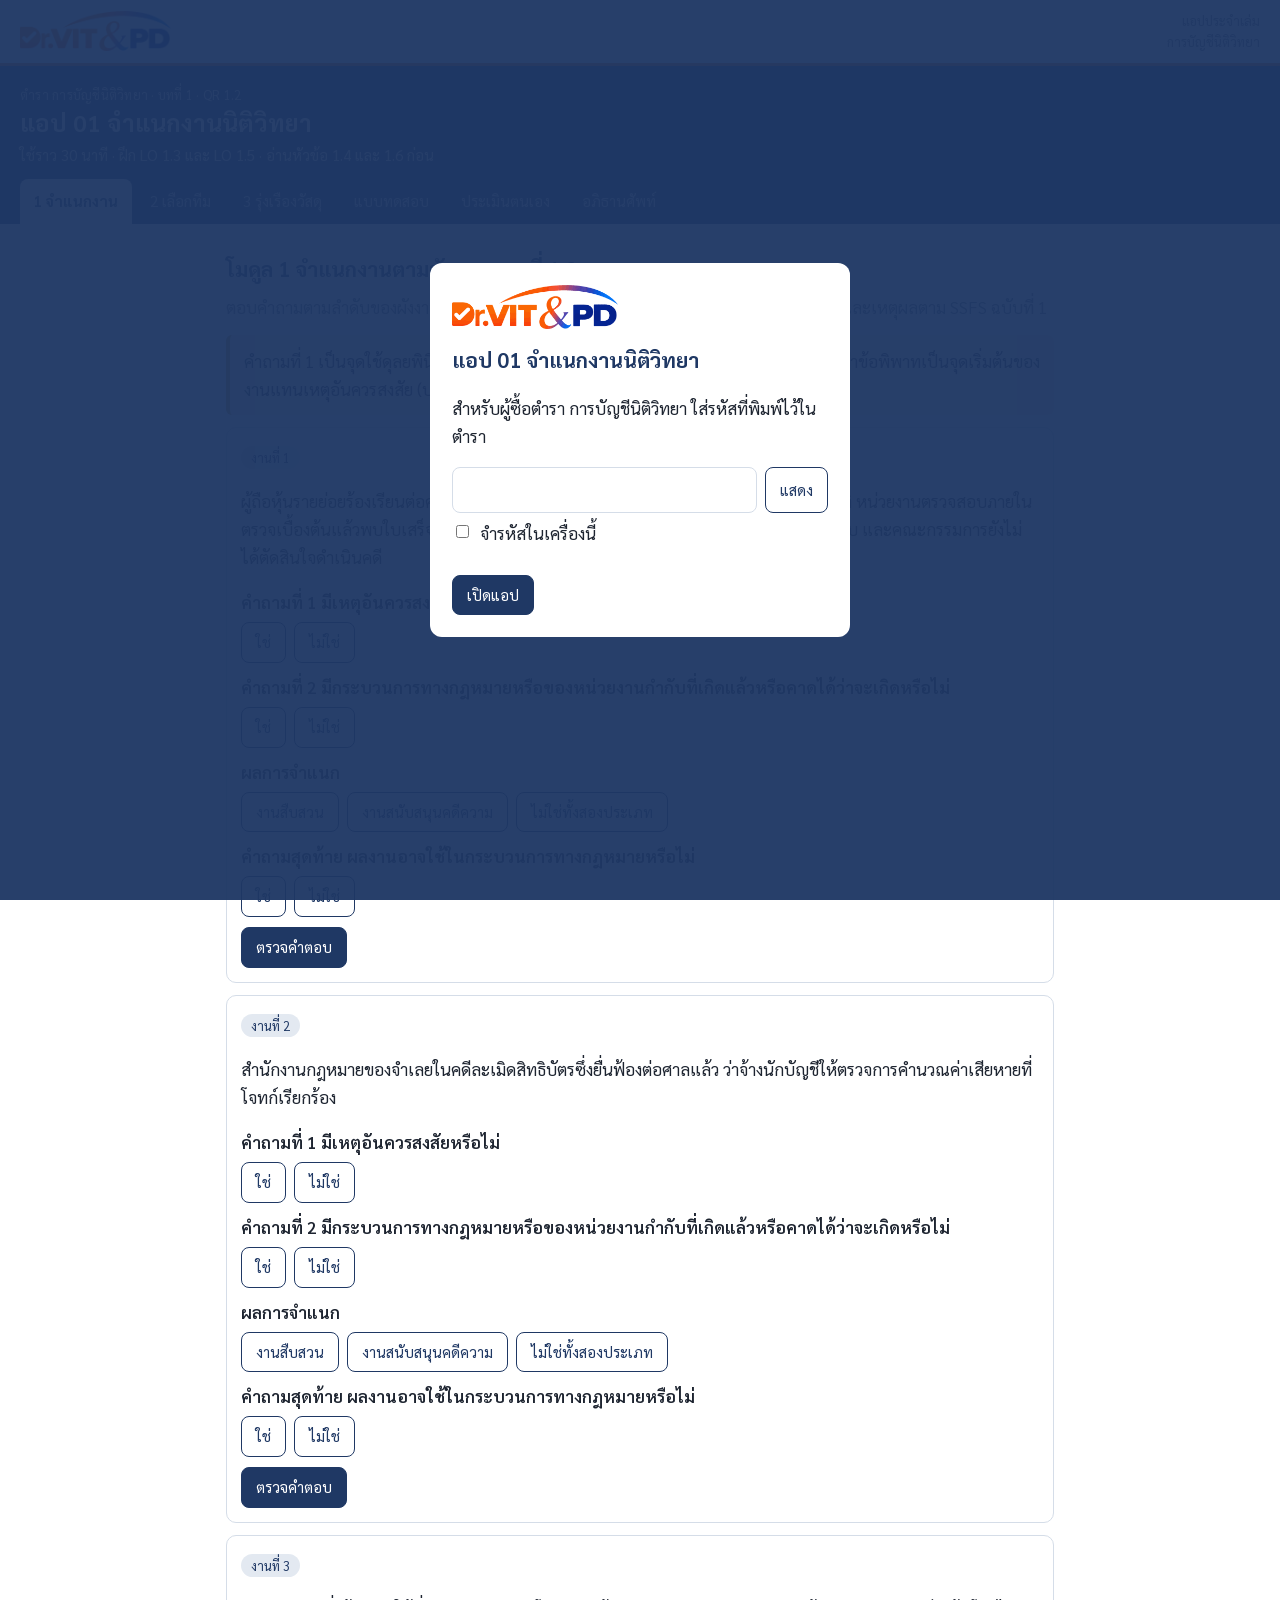
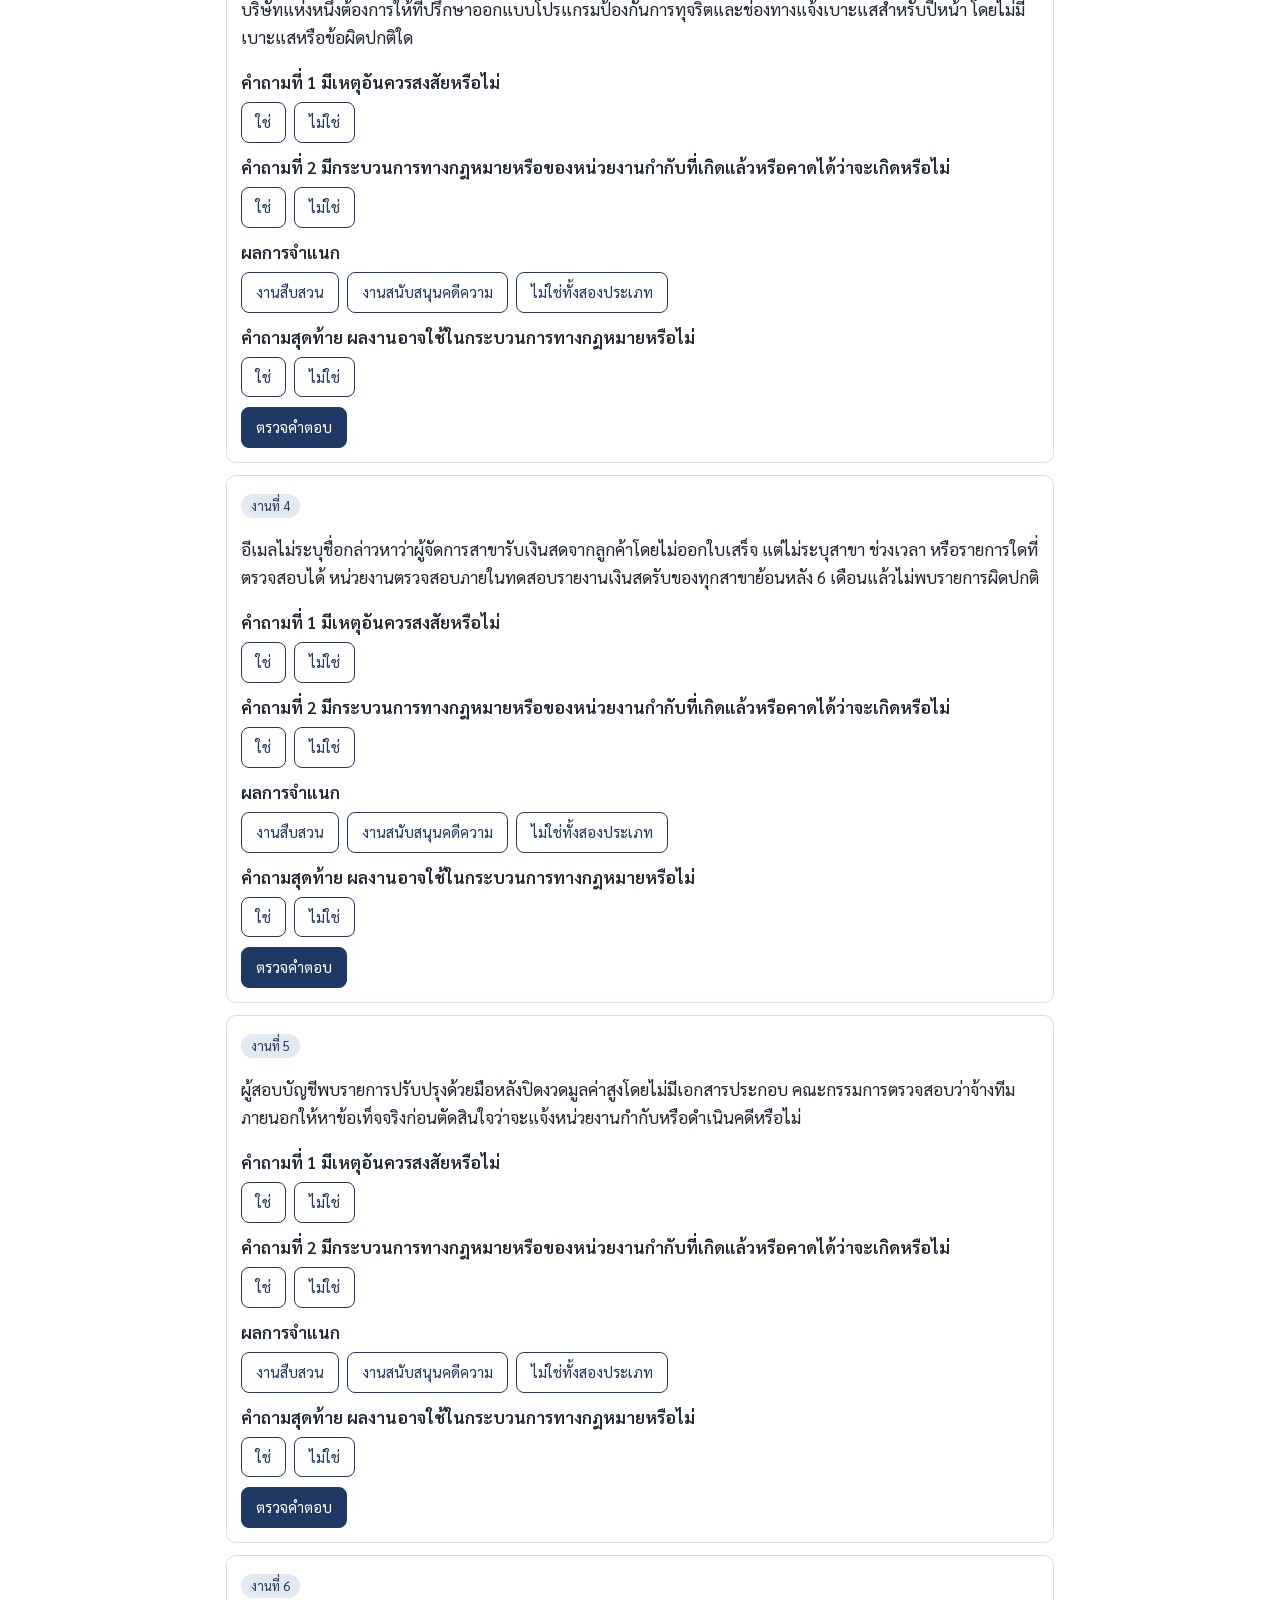
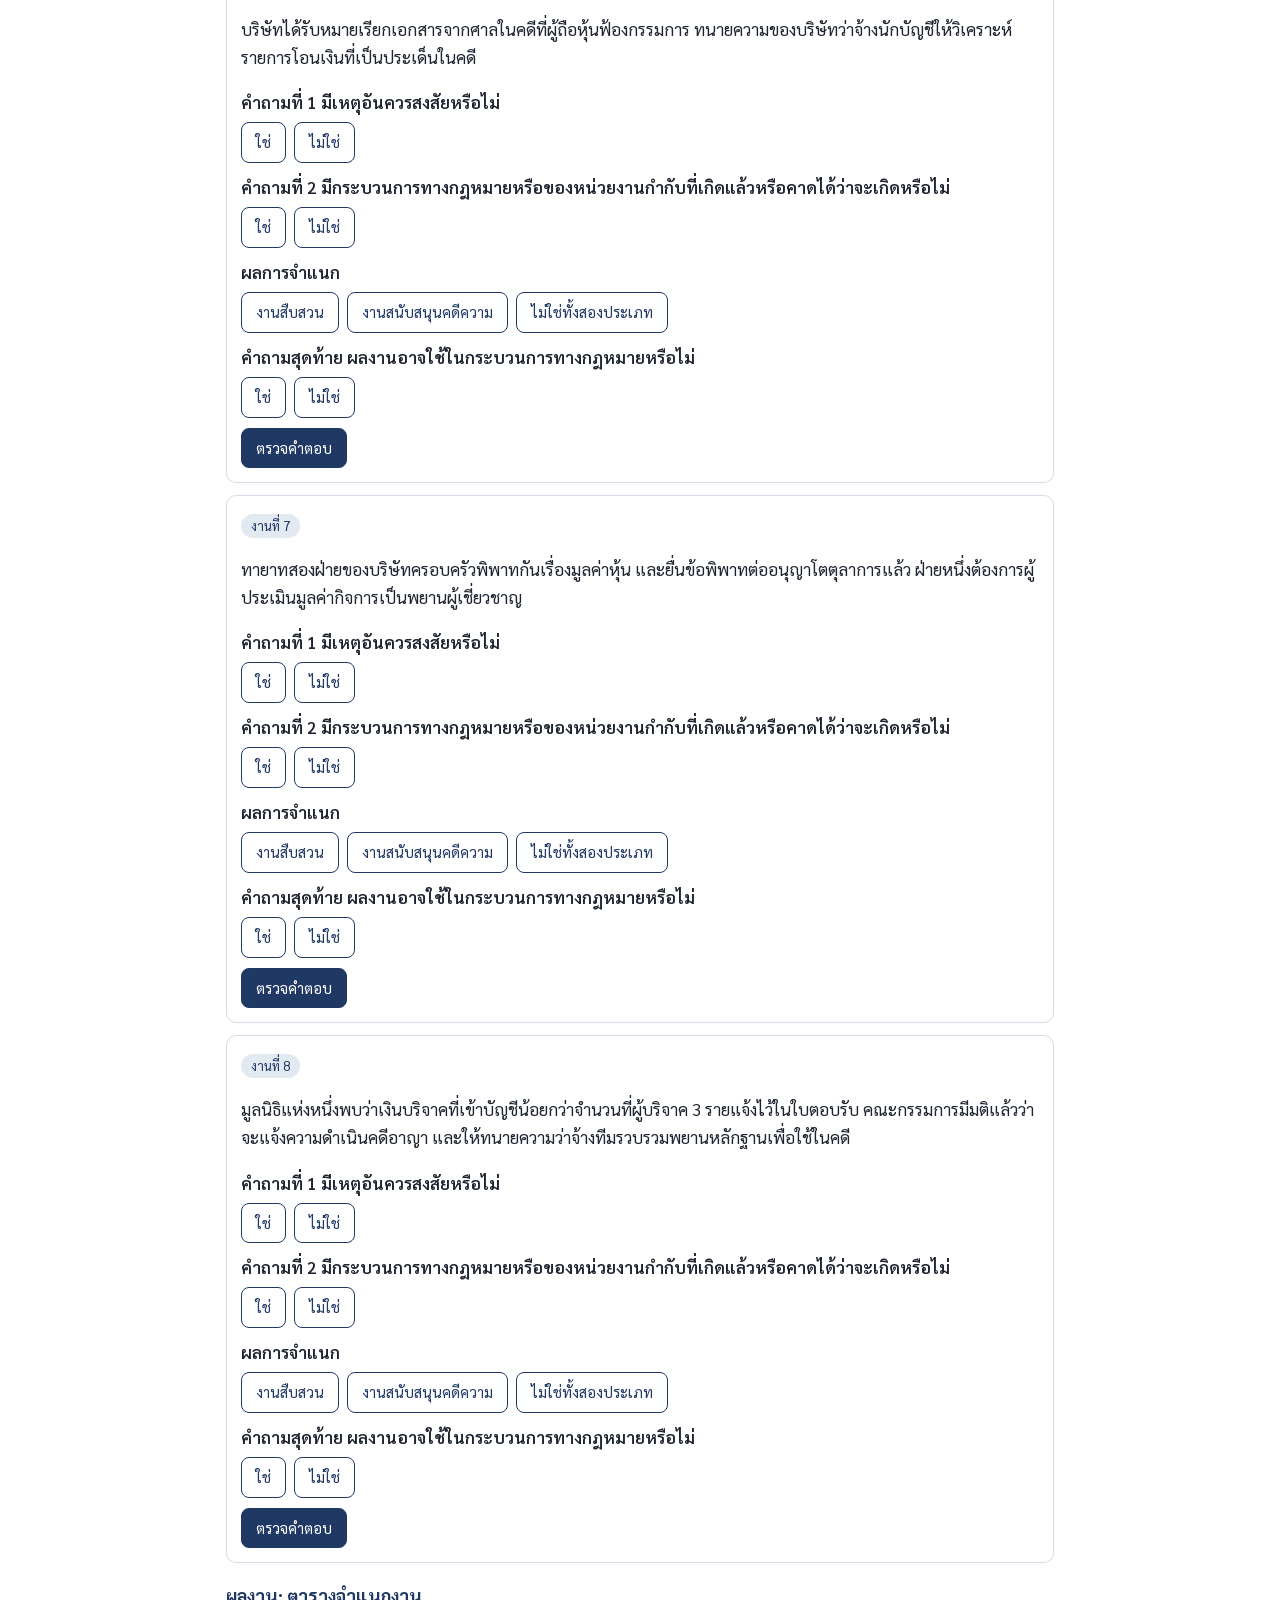
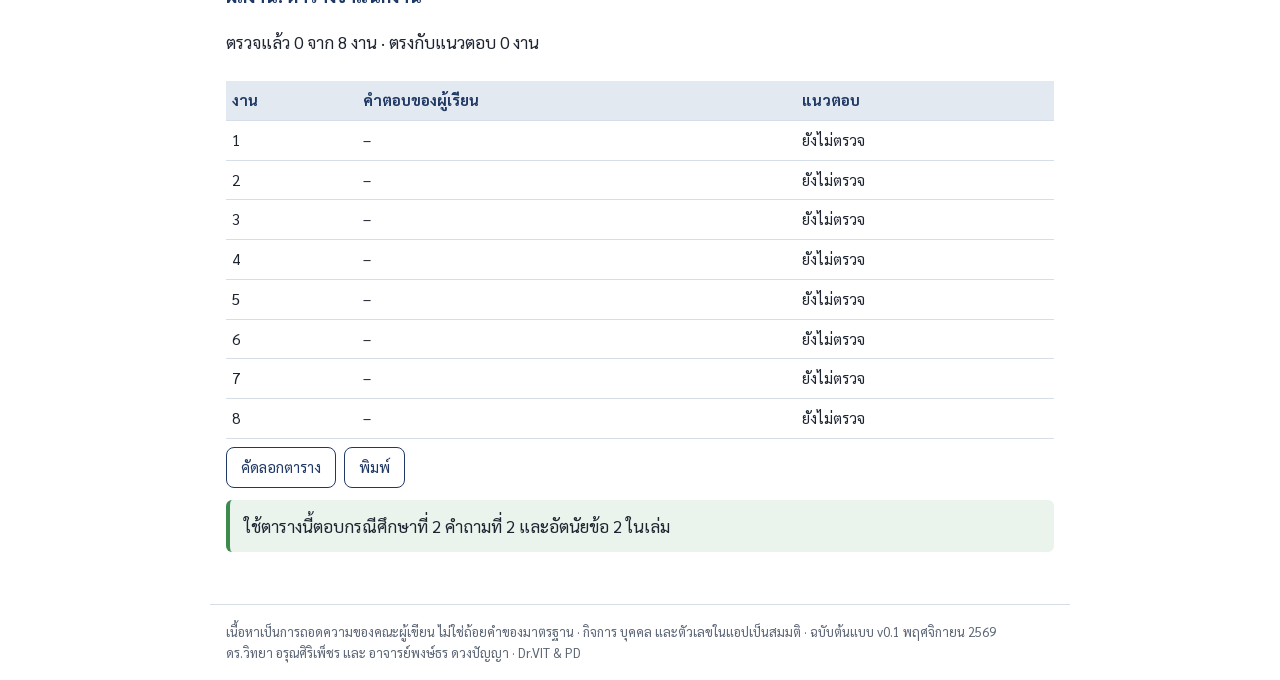
==== commit 4266963d: "เพิ่มโลโก้ Dr.VIT & PD ในหน้าแรก หน้าแอป 01 และหน้ากั้นรหัส Co-Authored-By: Claude Opus 5.5 <noreply" ====
--- a/docs/ch01.html
+++ b/docs/ch01.html
@@ -8,6 +8,7 @@
 :root{--navy:#1F3864;--bg:#F2F7FB;--b1:#E3E9F1;--g:#EAF3EC;--gL:#3C8A4E;--o:#FBF3E7;--oL:#C8932B;--r:#F6EFE9;--rL:#B5655A;--ink:#1d2430;--mut:#5b6575;--line:#d5dde8}
 *{box-sizing:border-box}html,body{margin:0}
 body{font-family:Sarabun,system-ui,sans-serif;font-size:17px;line-height:1.65;color:var(--ink);background:#fff}
+.brand{background:#fff;border-bottom:3px solid #E8731B;padding:10px 20px;display:flex;align-items:center;justify-content:space-between;gap:12px}.brand img{height:40px;width:auto;display:block}.brand span{font-size:13px;color:var(--mut);text-align:right}
 header{background:var(--navy);color:#fff;padding:18px 20px 0}
 header .k{font-size:13px;opacity:.85;letter-spacing:.02em}
 header h1{margin:2px 0 4px;font-size:24px;line-height:1.3}
@@ -47,12 +48,13 @@
 .bar{height:10px;background:var(--b1);border-radius:6px;overflow:hidden}.bar i{display:block;height:100%;background:var(--gL)}
 footer{max-width:860px;margin:0 auto;padding:16px;color:var(--mut);font-size:13px;border-top:1px solid var(--line)}
 #gate{position:fixed;inset:0;background:rgba(31,56,100,.96);display:flex;align-items:center;justify-content:center;z-index:9;padding:16px}
-#gate .in{background:#fff;border-radius:12px;max-width:420px;width:100%;padding:22px}
+#gate .in{background:#fff;border-radius:12px;max-width:420px;width:100%;padding:22px}#gate .in img{height:44px;width:auto;display:block;margin:0 0 14px}
 #gate h2{margin-top:0}.err{color:var(--rL);min-height:1.4em;font-size:15px}
 .hide{display:none!important}
 @media print{header nav,#gate,.noprint,footer{display:none!important}header{background:#fff;color:#000}main{padding:0}}
 </style></head><body>
 <div id="gate"><div class="in">
+<img src="[data-uri]" alt="Dr.VIT &amp; PD">
 <h2>แอป 01 จำแนกงานนิติวิทยา</h2>
 <p>สำหรับผู้ซื้อตำรา การบัญชีนิติวิทยา ใส่รหัสที่พิมพ์ไว้ในตำรา</p>
 <div class="row" style="flex-wrap:nowrap"><input id="code" type="password" autocomplete="off" aria-label="รหัสเข้าแอป"><button class="btn" id="eye" type="button">แสดง</button></div>
@@ -61,6 +63,7 @@
 <button class="btn p" id="go">เปิดแอป</button>
 </div></div>
 
+<div class="brand"><img src="[data-uri]" alt="Dr.VIT &amp; PD"><span>แอปประจำเล่ม<br>การบัญชีนิติวิทยา</span></div>
 <header><div class="k">ตำรา การบัญชีนิติวิทยา · บทที่ 1 · QR 1.2</div>
 <h1>แอป 01 จำแนกงานนิติวิทยา</h1>
 <p>ใช้ราว 30 นาที · ฝึก LO 1.3 และ LO 1.5 · อ่านหัวข้อ 1.4 และ 1.6 ก่อน</p>
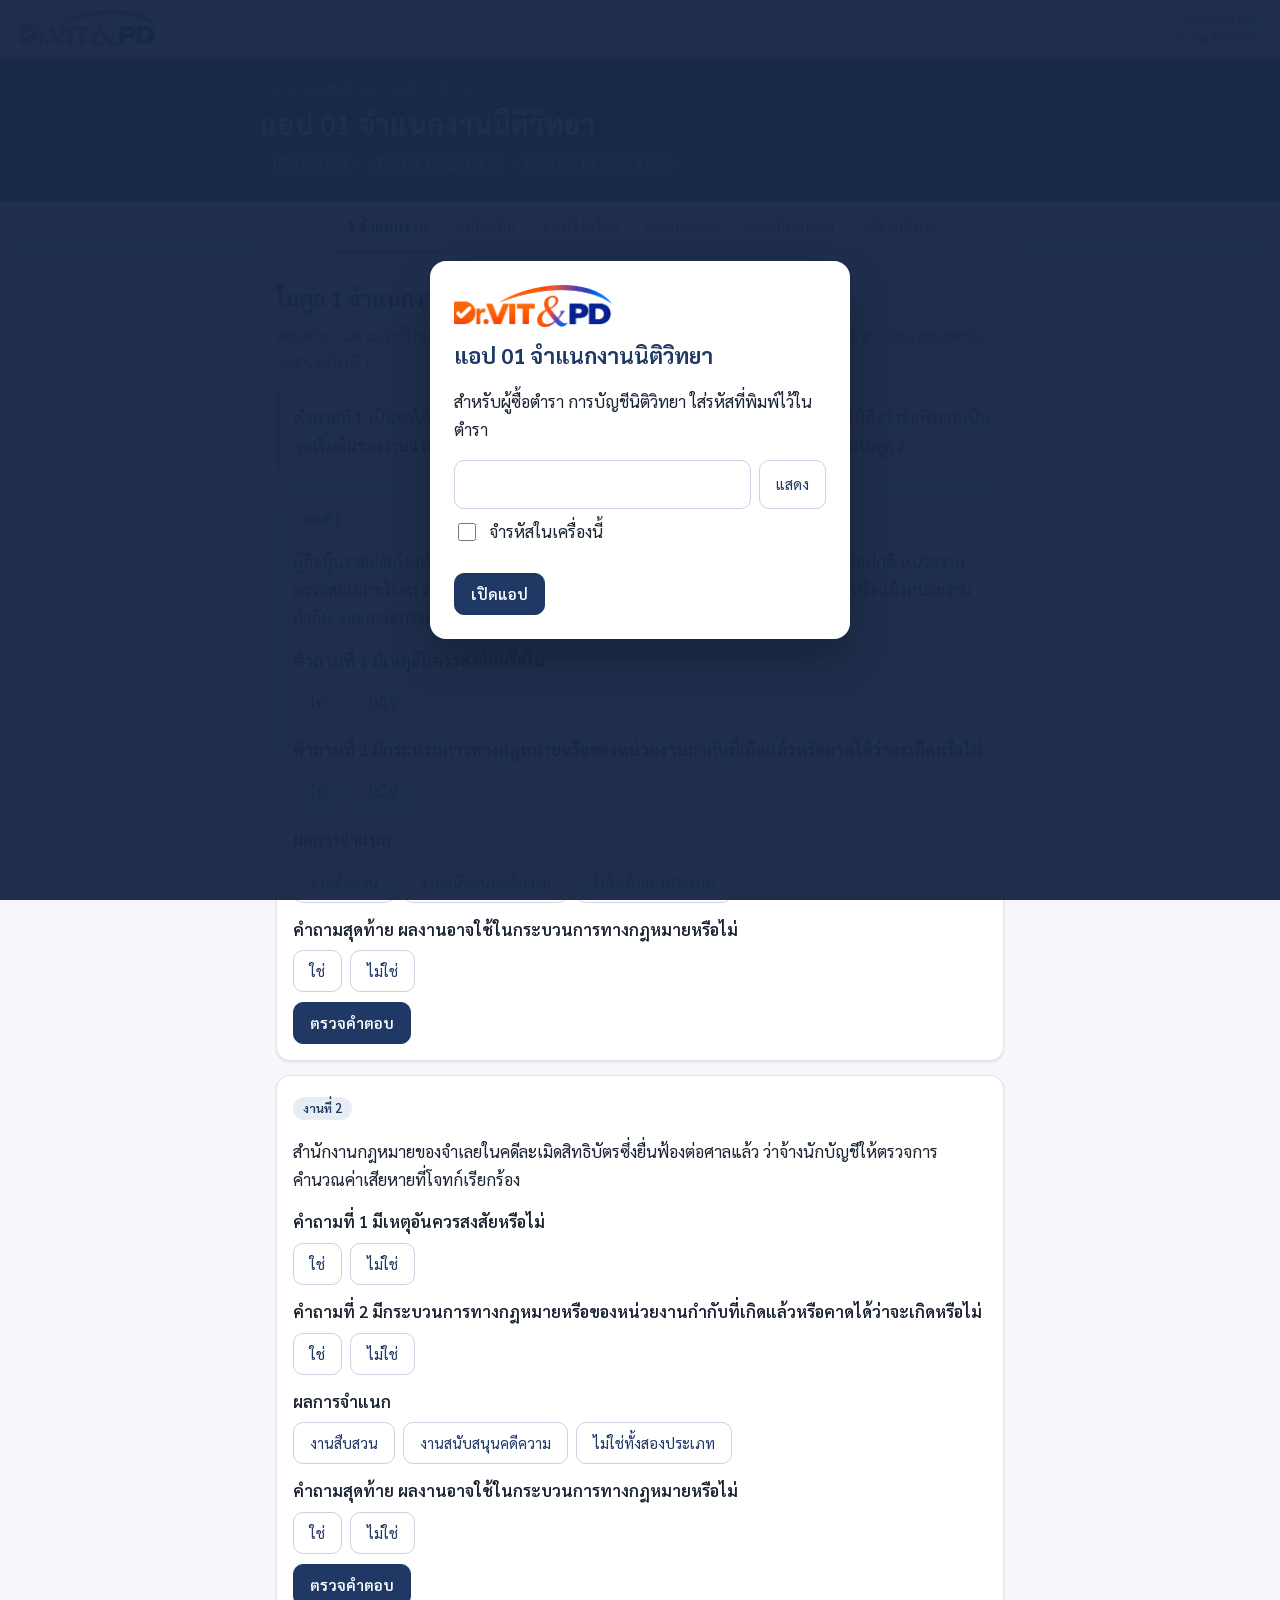
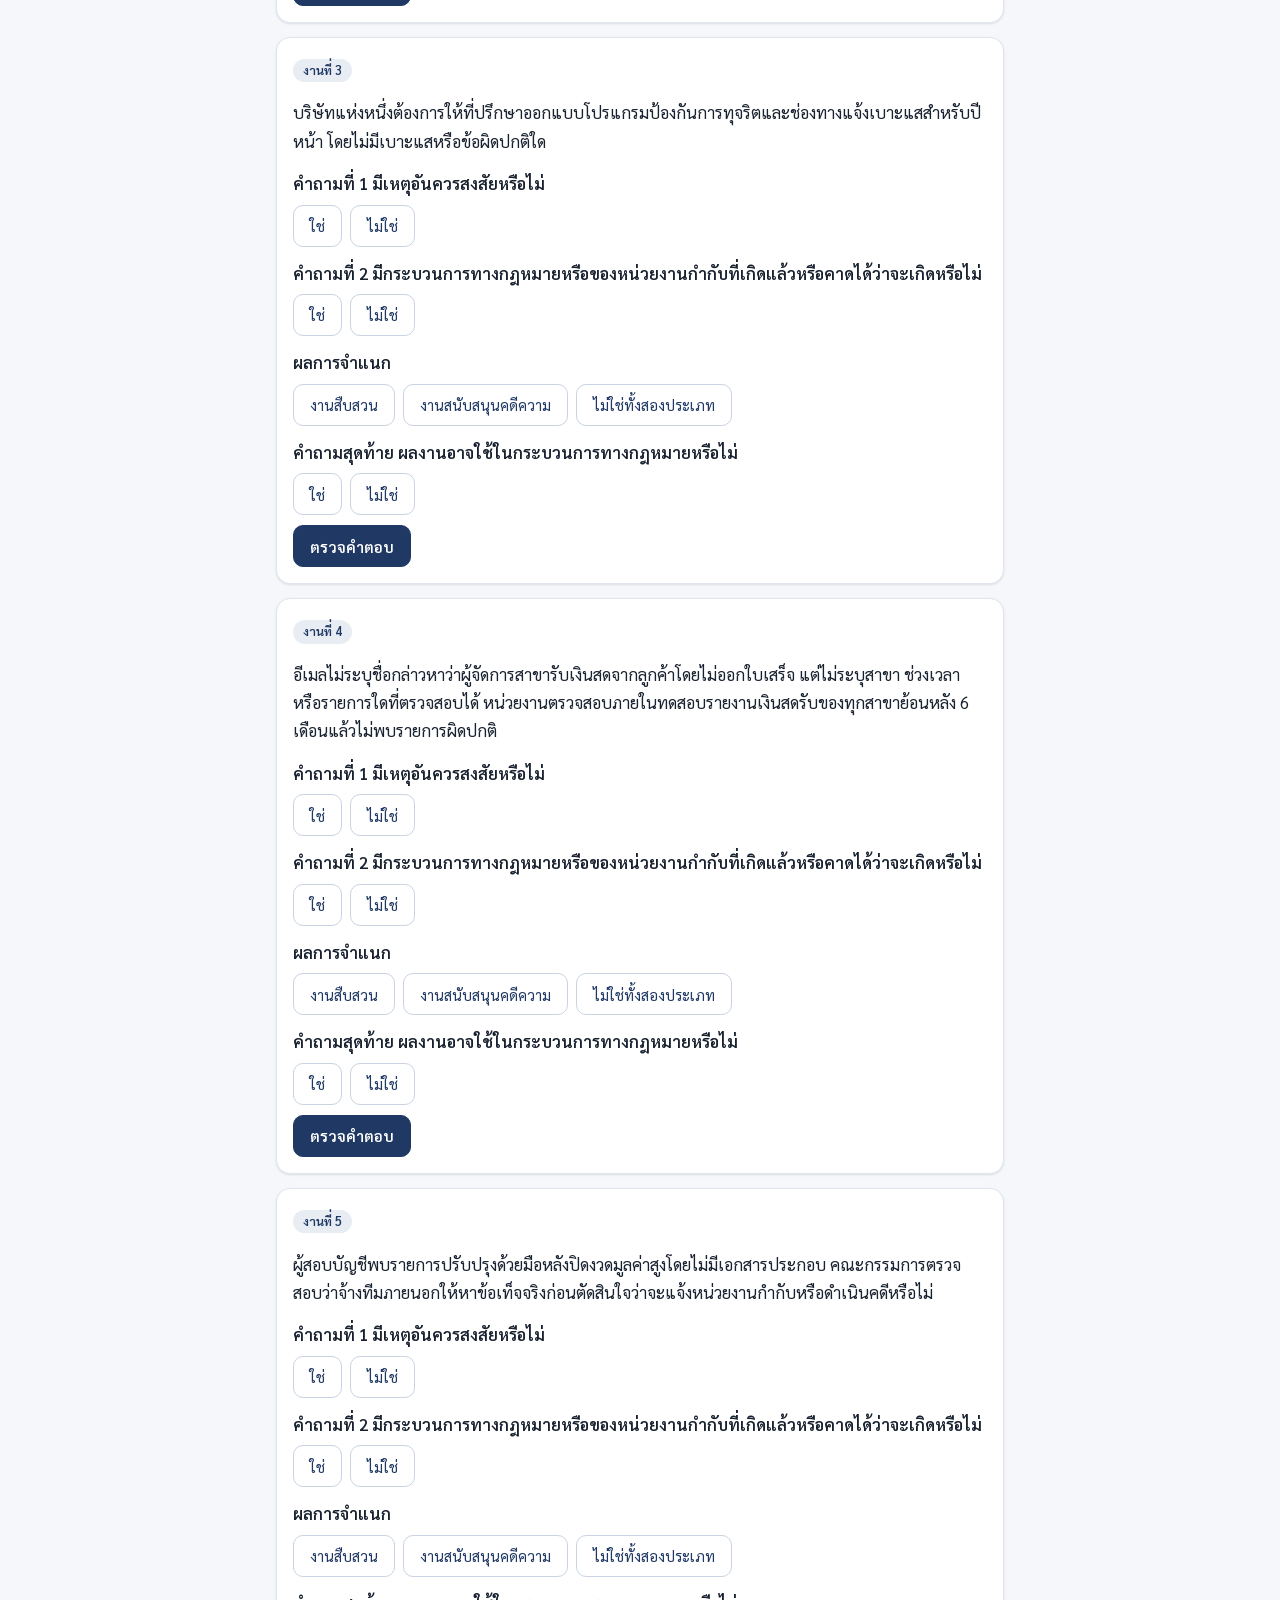
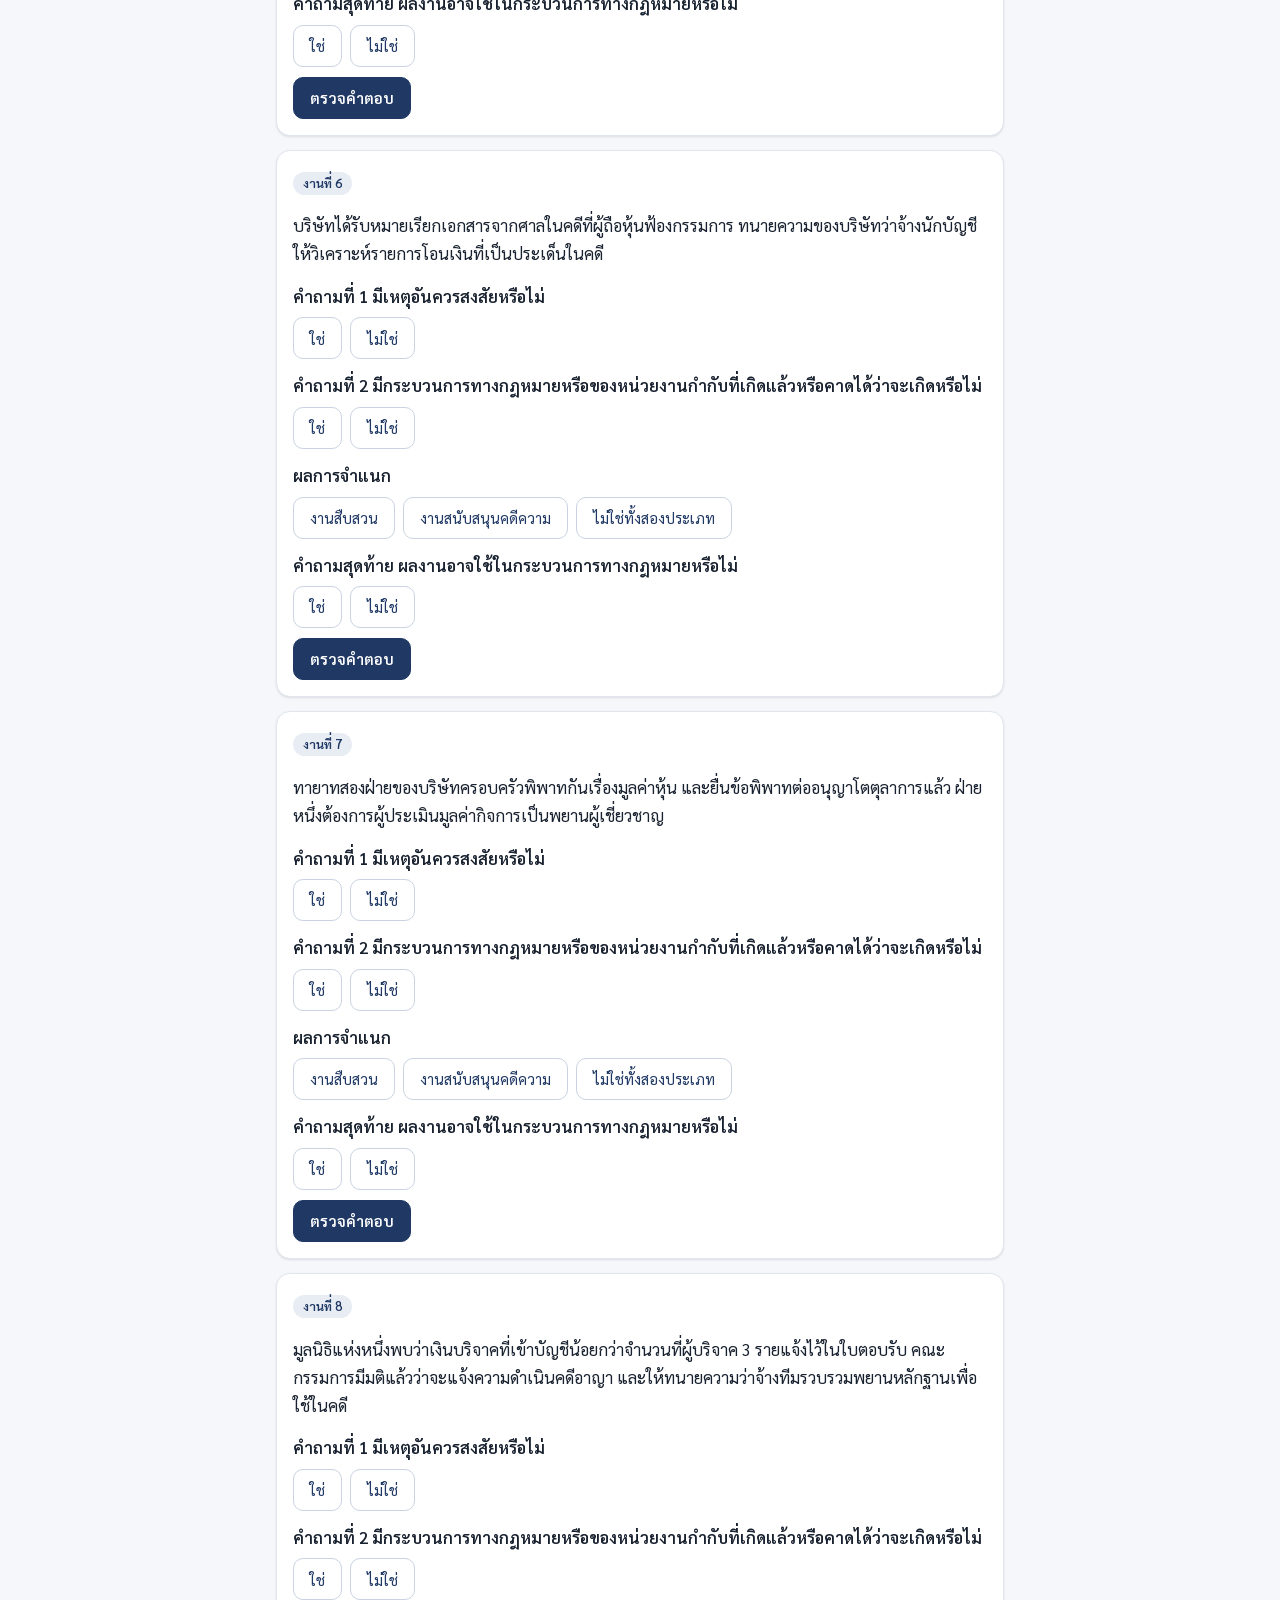
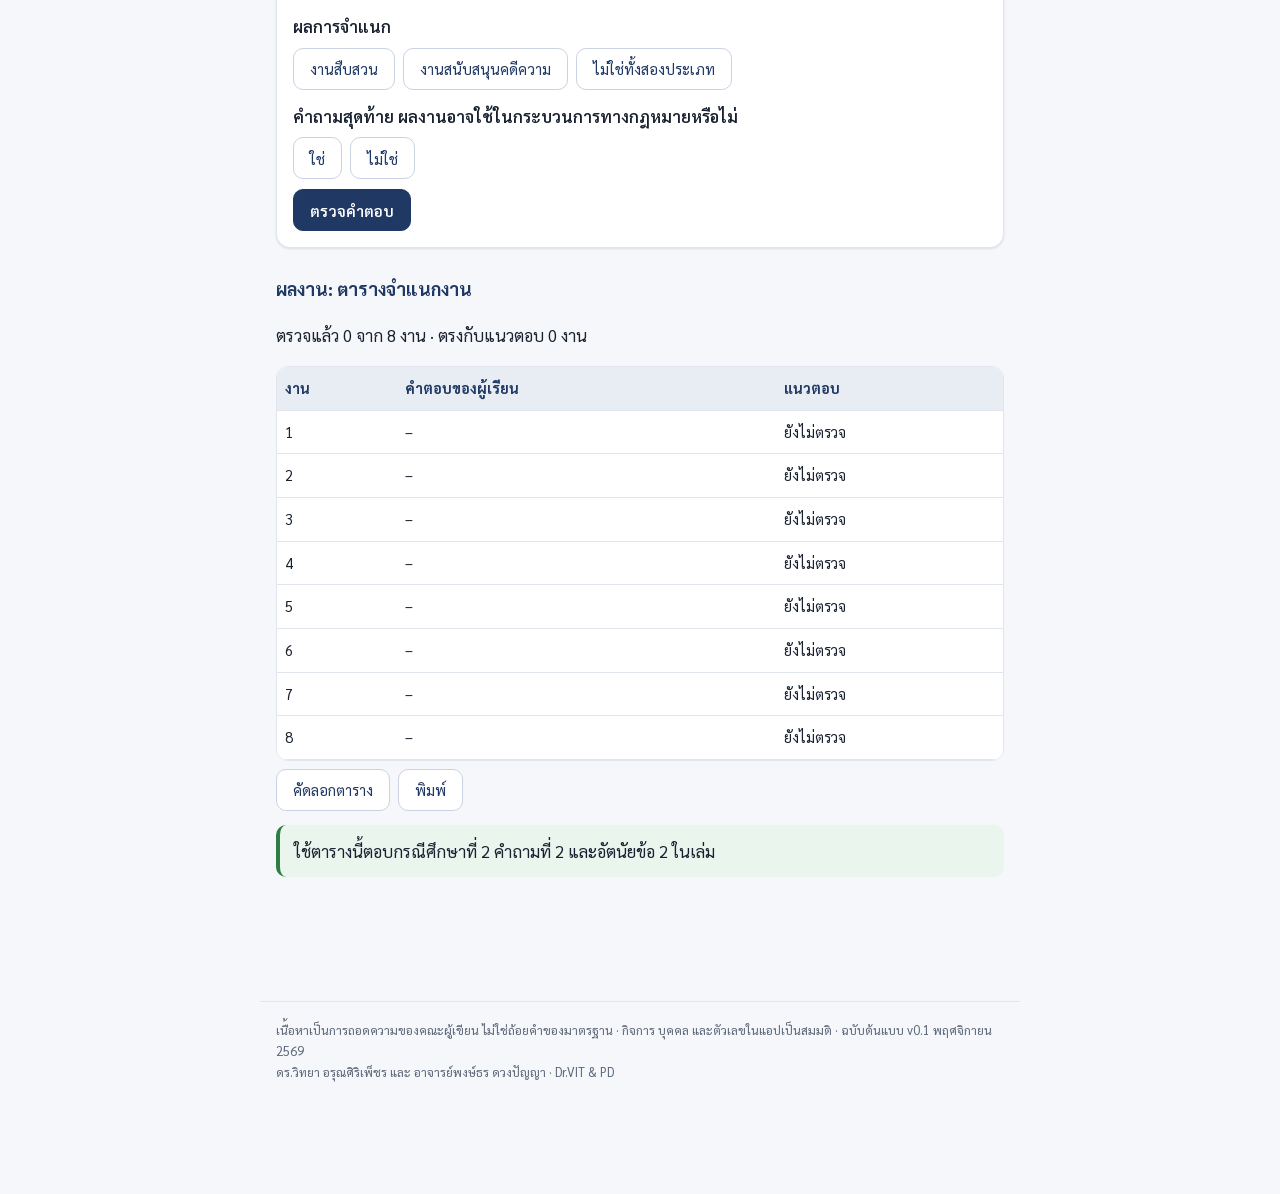
==== commit c3250f26: "Professional redesign of companion apps - Shared theme (site/theme.css, theme.py) for index, app 01 " ====
--- a/docs/ch01.html
+++ b/docs/ch01.html
@@ -4,55 +4,109 @@
 <title>แอป 01 จำแนกงานนิติวิทยา · การบัญชีนิติวิทยา</title>
 <link rel="preconnect" href="https://fonts.googleapis.com"><link rel="preconnect" href="https://fonts.gstatic.com" crossorigin>
 <link href="https://fonts.googleapis.com/css2?family=Sarabun:wght@400;600;700&display=swap" rel="stylesheet">
-<style>
-:root{--navy:#1F3864;--bg:#F2F7FB;--b1:#E3E9F1;--g:#EAF3EC;--gL:#3C8A4E;--o:#FBF3E7;--oL:#C8932B;--r:#F6EFE9;--rL:#B5655A;--ink:#1d2430;--mut:#5b6575;--line:#d5dde8}
+<style>:root{--navy:#1F3864;--navy2:#2B4A7E;--accent:#E8731B;--bg:#F5F7FA;--surface:#fff;--b1:#E8EDF4;--g:#EAF5EE;--gL:#2F7D45;--o:#FDF5EA;--oL:#C08419;--r:#FBEFEC;--rL:#B4473A;--ink:#18212F;--mut:#5B6678;--line:#E1E6EE;--focus:rgba(31,56,100,.18);--shadow:0 1px 2px rgba(16,24,40,.05),0 1px 3px rgba(16,24,40,.06)}
 *{box-sizing:border-box}html,body{margin:0}
-body{font-family:Sarabun,system-ui,sans-serif;font-size:17px;line-height:1.65;color:var(--ink);background:#fff}
-.brand{background:#fff;border-bottom:3px solid #E8731B;padding:10px 20px;display:flex;align-items:center;justify-content:space-between;gap:12px}.brand img{height:40px;width:auto;display:block}.brand span{font-size:13px;color:var(--mut);text-align:right}
-header{background:var(--navy);color:#fff;padding:18px 20px 0}
-header .k{font-size:13px;opacity:.85;letter-spacing:.02em}
-header h1{margin:2px 0 4px;font-size:24px;line-height:1.3}
-header p{margin:0 0 12px;font-size:15px;opacity:.9}
-nav{display:flex;gap:4px;overflow-x:auto;scrollbar-width:none}
+html{-webkit-text-size-adjust:100%;scroll-padding-top:64px}
+body{font-family:Sarabun,system-ui,sans-serif;font-size:16.5px;line-height:1.7;color:var(--ink);background:var(--bg)}
+a{color:var(--navy2)}
+/* brand + hero */
+.brand{background:#fff;border-bottom:3px solid var(--accent);padding:10px 20px;display:flex;align-items:center;justify-content:space-between;gap:12px}
+.brand img{height:36px;width:auto;display:block}.brand span{font-size:12.5px;line-height:1.45;color:var(--mut);text-align:right}
+header{background:linear-gradient(135deg,var(--navy) 0%,var(--navy2) 100%);color:#fff;padding:20px 20px 22px}
+header>*{max-width:760px;margin-left:auto;margin-right:auto}
+header .k{font-size:12.5px;opacity:.8;letter-spacing:.02em}
+header h1{margin:4px auto 10px;font-size:25px;line-height:1.3;font-weight:700}
+header p{margin:0 auto;font-size:15px;opacity:.9}
+.meta{display:flex;flex-wrap:wrap;gap:6px}
+.meta span{font-size:13px;background:rgba(255,255,255,.13);border:1px solid rgba(255,255,255,.18);border-radius:999px;padding:2px 11px;white-space:nowrap}
+/* sticky tab bar */
+.tabbar{position:sticky;top:0;z-index:5;background:#fff;border-bottom:1px solid var(--line);box-shadow:0 2px 6px rgba(16,24,40,.04)}
+nav{display:flex;gap:2px;overflow-x:auto;scrollbar-width:none;max-width:760px;margin:0 auto;padding:0 8px;-webkit-mask-image:linear-gradient(90deg,transparent 0,#000 14px,#000 calc(100% - 22px),transparent 100%);mask-image:linear-gradient(90deg,transparent 0,#000 14px,#000 calc(100% - 22px),transparent 100%)}
 nav::-webkit-scrollbar{display:none}
-nav button{flex:0 0 auto;font:inherit;font-size:15px;border:0;background:transparent;color:#cdd8ea;padding:10px 14px;border-radius:8px 8px 0 0;cursor:pointer;white-space:nowrap}
-nav button[aria-selected=true]{background:#fff;color:var(--navy);font-weight:700}
-main{max-width:860px;margin:0 auto;padding:20px 16px 40px}
-h2{color:var(--navy);font-size:21px;margin:8px 0 6px}
-h3{color:var(--navy);font-size:18px;margin:18px 0 6px}
+nav button{flex:0 0 auto;font:inherit;font-size:14.5px;border:0;background:transparent;color:var(--mut);padding:13px 12px 11px;cursor:pointer;white-space:nowrap;border-bottom:3px solid transparent;display:flex;align-items:center;gap:6px}
+nav button[aria-selected=true]{color:var(--navy);font-weight:700;border-bottom-color:var(--accent)}
+nav button .n{display:inline-grid;place-items:center;width:20px;height:20px;border-radius:50%;background:var(--b1);color:var(--navy);font-size:12px;font-weight:700}
+nav button[aria-selected=true] .n{background:var(--navy);color:#fff}
+nav button .n.done{background:var(--gL);color:#fff}
+/* layout */
+main{max-width:760px;margin:0 auto;padding:22px 16px 110px}
+.eyebrow{font-size:12.5px;font-weight:700;letter-spacing:.06em;color:var(--accent);text-transform:uppercase;margin:4px 0 2px}
+h2{color:var(--navy);font-size:22px;line-height:1.35;margin:2px 0 8px}
+h3{color:var(--navy);font-size:18px;margin:26px 0 8px}
 .lead{color:var(--mut);margin:0 0 14px}
-.box{border-left:4px solid var(--navy);background:var(--bg);padding:12px 14px;border-radius:6px;margin:12px 0}
+.chips{display:flex;flex-wrap:wrap;gap:6px;margin:0 0 16px}
+.chips span{font-size:13px;background:#fff;border:1px solid var(--line);color:var(--navy);border-radius:999px;padding:2px 11px}
+.box{border-left:4px solid var(--navy);background:#EEF3F9;padding:12px 14px;border-radius:10px;margin:14px 0}
 .box.g{border-color:var(--gL);background:var(--g)}.box.o{border-color:var(--oL);background:var(--o)}.box.r{border-color:var(--rL);background:var(--r)}
-.card{border:1px solid var(--line);border-radius:10px;padding:14px;margin:12px 0;background:#fff}
-.tag{display:inline-block;font-size:13px;background:var(--b1);color:var(--navy);border-radius:999px;padding:1px 10px;margin-right:6px}
-.q{font-weight:600;margin:10px 0 6px}
+.card{border:1px solid var(--line);border-radius:14px;padding:16px;margin:14px 0;background:var(--surface);box-shadow:var(--shadow)}
+.card-h{display:flex;align-items:center;justify-content:space-between;gap:10px;flex-wrap:wrap;margin-bottom:4px}
+.tag{display:inline-block;font-size:12.5px;font-weight:600;background:var(--b1);color:var(--navy);border-radius:999px;padding:1px 10px;margin-right:6px}
+.q{font-weight:600;margin:14px 0 8px;line-height:1.55}
+.hint{font-size:13.5px;color:var(--mut);margin:-4px 0 8px}
 .row{display:flex;flex-wrap:wrap;gap:8px}
-.btn{font:inherit;font-size:15px;border:1px solid var(--navy);background:#fff;color:var(--navy);padding:7px 14px;border-radius:8px;cursor:pointer}
-.btn.on{background:var(--navy);color:#fff}
-.btn.p{background:var(--navy);color:#fff}
-.btn:disabled{opacity:.55;cursor:default}.btn.on:disabled{opacity:.9}
+/* buttons */
+.btn{font:inherit;font-size:15px;line-height:1.3;border:1px solid #C9D3E1;background:#fff;color:var(--navy);padding:9px 16px;border-radius:10px;cursor:pointer;min-height:42px;transition:background .15s,border-color .15s}
+.btn:hover{border-color:var(--navy)}
+.btn:focus-visible,.opt:focus-visible,nav button:focus-visible{outline:3px solid var(--focus);outline-offset:2px}
+.btn.on{background:var(--navy);border-color:var(--navy);color:#fff}
+.btn.p{background:var(--navy);border-color:var(--navy);color:#fff;font-weight:600}
+.btn.ghost{border-color:transparent;background:transparent;color:var(--mut);padding:6px 10px;min-height:34px;font-size:14px}
+.btn.ghost:hover{color:var(--rL)}
+.btn.add{width:100%;border:1.5px dashed #AEBBD0;background:transparent;font-weight:600;min-height:50px}
+.btn:disabled{opacity:.55;cursor:default}.btn.on:disabled{opacity:.92}
+.seg{display:flex;flex-wrap:wrap;gap:6px}
+.seg .btn{border-radius:999px;padding:7px 14px;min-height:38px;font-size:14.5px}
+.opt{display:block;width:100%;text-align:left;font:inherit;border:1px solid var(--line);background:#fff;border-radius:10px;padding:11px 14px;margin:8px 0;cursor:pointer;line-height:1.55}
+.opt:hover{border-color:#AEBBD0}
 .opt:disabled{opacity:1;color:inherit;cursor:default}
-.opt{display:block;width:100%;text-align:left;font:inherit;border:1px solid var(--line);background:#fff;border-radius:8px;padding:9px 12px;margin:6px 0;cursor:pointer}
 .opt.ok{border-color:var(--gL);background:var(--g)}.opt.no{border-color:var(--rL);background:var(--r)}
-.fb{margin-top:8px;padding:10px 12px;border-radius:8px;font-size:16px}
-.fb.ok{background:var(--g)}.fb.no{background:var(--r)}
-table{width:100%;border-collapse:collapse;font-size:15px;margin:8px 0}
-th,td{border-bottom:1px solid var(--line);padding:7px 6px;text-align:left;vertical-align:top}
-th{background:var(--b1);color:var(--navy)}
-.tw{overflow-x:auto}
-textarea,input[type=text],input[type=password],input[type=search]{font:inherit;width:100%;border:1px solid var(--line);border-radius:8px;padding:8px 10px}
-textarea{min-height:76px}
-label.ck{display:flex;gap:8px;align-items:flex-start;margin:6px 0}
-label.ck input{margin-top:6px}
+.fb{margin-top:12px;padding:12px 14px;border-radius:10px;font-size:15.5px;border:1px solid transparent}
+.fb.ok{background:var(--g);border-color:#CDE7D5}.fb.no{background:var(--r);border-color:#F0D3CD}
+.fb b:first-child::before{margin-right:6px}
+.fb.ok b:first-child::before{content:"✓";color:var(--gL)}.fb.no b:first-child::before{content:"!";color:var(--rL)}
+/* tables */
+table{width:100%;border-collapse:collapse;font-size:14.5px;margin:8px 0;background:#fff}
+th,td{border-bottom:1px solid var(--line);padding:9px 8px;text-align:left;vertical-align:top}
+th{background:var(--b1);color:var(--navy);font-weight:700}
+.tw{overflow-x:auto;border:1px solid var(--line);border-radius:12px;background:#fff;margin:8px 0}
+.tw table{margin:0}.tw table.wide{min-width:640px}
+/* inputs */
+textarea,input[type=text],input[type=password],input[type=search],select{font:inherit;font-size:16px;width:100%;border:1px solid #C9D3E1;border-radius:10px;padding:10px 12px;background:#fff;color:var(--ink)}
+textarea{min-height:84px;resize:vertical;line-height:1.6}
+textarea:focus,input:focus,select:focus{outline:none;border-color:var(--navy);box-shadow:0 0 0 3px var(--focus)}
+select{appearance:none;-webkit-appearance:none;padding-right:38px;background:#fff url("data:image/svg+xml,%3Csvg xmlns='http://www.w3.org/2000/svg' width='12' height='8'%3E%3Cpath d='M1 1l5 5 5-5' fill='none' stroke='%231F3864' stroke-width='2'/%3E%3C/svg%3E") no-repeat right 14px center}
+::placeholder{color:#98A2B3}
+label.ck{display:flex;gap:10px;align-items:flex-start;margin:8px 0}
+label.ck input{margin-top:6px;width:18px;height:18px;accent-color:var(--navy);flex:0 0 auto}
 .score{font-size:20px;font-weight:700;color:var(--navy)}
-.bar{height:10px;background:var(--b1);border-radius:6px;overflow:hidden}.bar i{display:block;height:100%;background:var(--gL)}
-footer{max-width:860px;margin:0 auto;padding:16px;color:var(--mut);font-size:13px;border-top:1px solid var(--line)}
-#gate{position:fixed;inset:0;background:rgba(31,56,100,.96);display:flex;align-items:center;justify-content:center;z-index:9;padding:16px}
-#gate .in{background:#fff;border-radius:12px;max-width:420px;width:100%;padding:22px}#gate .in img{height:44px;width:auto;display:block;margin:0 0 14px}
-#gate h2{margin-top:0}.err{color:var(--rL);min-height:1.4em;font-size:15px}
+.bar{height:8px;background:var(--b1);border-radius:6px;overflow:hidden}.bar i{display:block;height:100%;background:var(--gL);transition:width .3s}
+.mini{font-size:13px;color:var(--mut)}
+.warn{color:var(--rL);font-weight:600}
+footer{max-width:760px;margin:0 auto;padding:18px 16px 110px;color:var(--mut);font-size:12.5px;border-top:1px solid var(--line)}
+/* gate */
+#gate{position:fixed;inset:0;background:rgba(24,40,72,.97);display:flex;align-items:center;justify-content:center;z-index:9;padding:16px}
+#gate .in{background:#fff;border-radius:16px;max-width:420px;width:100%;padding:24px;box-shadow:0 20px 40px rgba(0,0,0,.25)}
+#gate .in img{height:42px;width:auto;display:block;margin:0 0 14px}
+#gate h2{margin-top:0}.err{color:var(--rL);min-height:1.4em;font-size:14.5px}
 .hide{display:none!important}
-@media print{header nav,#gate,.noprint,footer{display:none!important}header{background:#fff;color:#000}main{padding:0}}
-</style></head><body>
+@media (min-width:700px){header h1{font-size:28px}main{padding-top:28px}}
+@media print{.tabbar,#gate,.noprint,footer,.brand{display:none!important}header{background:#fff;color:#000}body{background:#fff}.card{box-shadow:none}main{padding:0}}
+/* hypothesis builder */
+.meter{display:flex;align-items:center;gap:8px;font-size:13.5px;color:var(--mut)}
+.meter .bar{width:84px}
+.fld{margin-top:14px}
+.fld label{display:flex;align-items:center;gap:8px;font-weight:600;margin-bottom:6px}
+.fld label .num{display:inline-grid;place-items:center;width:22px;height:22px;border-radius:50%;border:1.5px solid #AEBBD0;color:var(--mut);font-size:12.5px;font-weight:700;flex:0 0 auto}
+.fld.ok label .num{background:var(--gL);border-color:var(--gL);color:#fff}
+.fld.ok label .num::after{content:""}
+.grid3{display:grid;gap:12px;grid-template-columns:1fr}
+@media (min-width:640px){.grid3{grid-template-columns:repeat(3,1fr)}}
+.sub{background:#F8FAFC;border:1px solid var(--line);border-radius:12px;padding:12px 14px;margin-top:16px}
+.sub .q{margin-top:0}
+.empty{display:flex;gap:12px;align-items:flex-start;justify-content:space-between;flex-wrap:wrap}
+.section{margin-top:30px;padding-top:6px;border-top:1px solid var(--line)}
+@media (min-width:900px){nav{max-width:980px;-webkit-mask-image:none;mask-image:none;justify-content:center}}
+</style><link rel="icon" href="[data-uri]"></head><body>
 <div id="gate"><div class="in">
 <img src="[data-uri]" alt="Dr.VIT &amp; PD">
 <h2>แอป 01 จำแนกงานนิติวิทยา</h2>
@@ -66,8 +120,8 @@
 <div class="brand"><img src="[data-uri]" alt="Dr.VIT &amp; PD"><span>แอปประจำเล่ม<br>การบัญชีนิติวิทยา</span></div>
 <header><div class="k">ตำรา การบัญชีนิติวิทยา · บทที่ 1 · QR 1.2</div>
 <h1>แอป 01 จำแนกงานนิติวิทยา</h1>
-<p>ใช้ราว 30 นาที · ฝึก LO 1.3 และ LO 1.5 · อ่านหัวข้อ 1.4 และ 1.6 ก่อน</p>
-<nav role="tablist" id="tabs"></nav></header>
+<div class="meta"><span>ใช้ราว 30 นาที</span><span>ฝึก LO 1.3 และ LO 1.5</span><span>อ่านหัวข้อ 1.4 และ 1.6 ก่อน</span></div></header>
+<div class="tabbar"><nav role="tablist" id="tabs"></nav></div>
 <main id="main"></main>
 <footer>เนื้อหาเป็นการถอดความของคณะผู้เขียน ไม่ใช่ถ้อยคำของมาตรฐาน · กิจการ บุคคล และตัวเลขในแอปเป็นสมมติ · ฉบับต้นแบบ v0.1 พฤศจิกายน 2569<br>ดร.วิทยา อรุณศิริเพ็ชร และ อาจารย์พงษ์ธร ดวงปัญญา · Dr.VIT &amp; PD</footer>
 
@@ -208,4 +262,4 @@
  $('#gs').oninput=r;r()}
 function copyT(id){const t=document.getElementById(id);const txt=[...t.rows].map(r=>[...r.cells].map(c=>c.innerText).join('\t')).join('\n');try{navigator.clipboard.writeText(txt)}catch(e){}}
 show(store.get('tab')||'m1');
-</script></body></html>+</script><script>(function(){const n=document.getElementById('tabs');if(!n)return;new MutationObserver(()=>{const a=n.querySelector('[aria-selected=true]');if(a)a.scrollIntoView({block:'nearest',inline:'center'})}).observe(n,{childList:true})})();</script></body></html>
